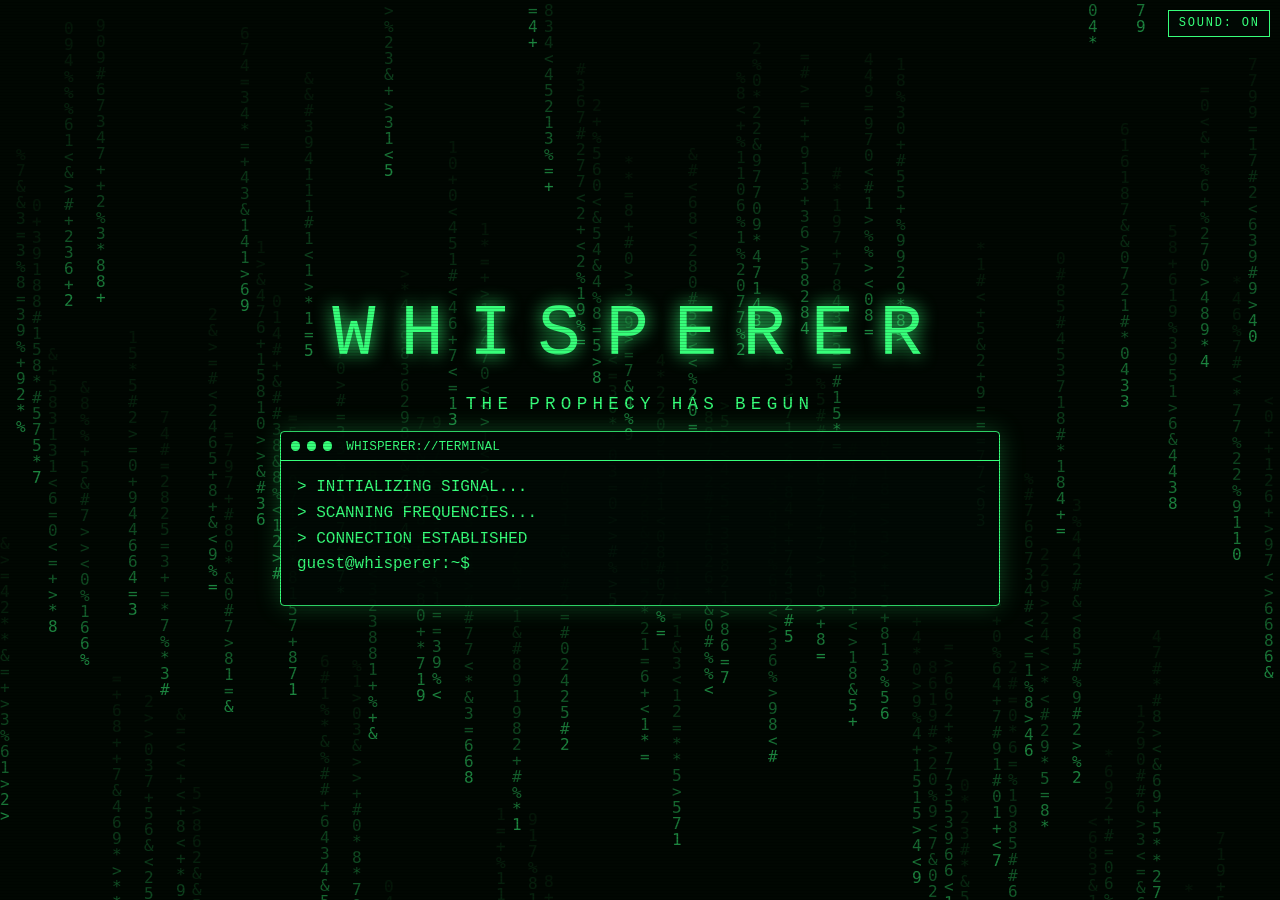
==== index.html @ 862c96d9 "Add files via upload" ====
<!doctype html><html lang="en"><head><meta charset="utf-8"><meta name="viewport" content="width=device-width,initial-scale=1"><meta name="robots" content="noindex,nofollow"><title>WHISPERER</title><link rel="stylesheet" href="assets/style.css"></head>
<body class="scan"><canvas id="rain"></canvas><button id="snd"></button>
<main><h1>WHISPERER</h1><p class="tag">THE PROPHECY HAS BEGUN</p>
<div class="win"><div class="bar"><i></i><i></i><i></i>&nbsp;WHISPERER://TERMINAL</div>
<div class="body"><div id="out"></div><div class="row" id="prompt"><span>guest@whisperer:~$</span><input id="in" autocomplete="off" autocapitalize="characters" spellcheck="false" autofocus></div></div></div></main>
<script src="assets/rain.js"></script><script src="assets/audio.js"></script>
<script type="module">
import {decrypt} from './assets/crypto.js';
const out=document.getElementById('out'),inp=document.getElementById('in'),sb=document.getElementById('snd');
const say=t=>{const p=document.createElement('p');p.className='line';p.textContent=t;out.appendChild(p)};
const wait=ms=>new Promise(r=>setTimeout(r,ms));
inp.addEventListener('input',()=>{inp.value=inp.value.toUpperCase()});
const label=()=>sb.textContent='SOUND: '+(snd.isMuted()?'OFF':'ON');label();
sb.onclick=e=>{e.stopPropagation();snd.start();snd.mute(!snd.isMuted());label()};
['pointerdown','keydown'].forEach(ev=>addEventListener(ev,()=>snd.start(),{once:true}));
(async()=>{for(const l of ['> INITIALIZING SIGNAL...','> SCANNING FREQUENCIES...','> CONNECTION ESTABLISHED',"> TYPE 'BEGIN' TO CONTINUE"]){say(l);await wait(500)}})();
document.addEventListener('click',()=>{const b=document.querySelector('.code input');(b||inp).focus()});
window.pill=c=>{
  if(c==='red'){snake();return}
  const l=document.createElement('div');l.className='loop';document.body.appendChild(l);
  let n=0;const t=setInterval(()=>{l.textContent+='GO BACK TO SLEEP '.repeat(8);if(++n>150)clearInterval(t)},40);
};
inp.addEventListener('keydown',e=>{
  if(e.key!=='Enter')return;const v=inp.value.trim();inp.value='';say('guest@whisperer:~$ '+v);
  if(v.toLowerCase()==='begin'){document.getElementById('prompt').style.display='none';say('> ENTER 6-DIGIT ACCESS CODE');boxes()}
  else say('> UNKNOWN COMMAND');
});
function boxes(){
  const row=document.createElement('div');row.className='code';const vals=Array(6).fill('');
  const bs=[...Array(6)].map(()=>{const i=document.createElement('input');i.maxLength=2;i.inputMode='numeric';i.autocomplete='off';row.appendChild(i);return i});
  out.appendChild(row);bs[0].focus();
  const go=()=>{if(vals.join('').length===6)check(vals.join(''),bs,row,vals)};
  bs.forEach((b,n)=>{
    b.addEventListener('input',()=>{const d=b.value.replace(/\D/g,'').slice(-1);vals[n]=d;b.value=d?'*':'';if(d&&n<5)bs[n+1].focus();go()});
    b.addEventListener('keydown',e=>{if(e.key==='Backspace'&&!b.value&&n>0)bs[n-1].focus()});
    b.addEventListener('paste',e=>{const t=(e.clipboardData.getData('text')||'').replace(/\D/g,'').slice(0,6);if(!t)return;e.preventDefault();[...t].forEach((d,k)=>{vals[k]=d;bs[k].value='*'});go()});
  });
}
async function check(code,bs,row,vals){
  const h=await decrypt(code,await (await fetch('content/pill.json')).json());
  if(h===null){say('> ACCESS DENIED');row.classList.add('bad');setTimeout(()=>{row.classList.remove('bad');vals.fill('');bs.forEach(b=>b.value='');bs[0].focus()},700);return}
  document.querySelector('main').innerHTML=h;
}
const DEV=true; // DEV: set to false before launch (hides the SKIP button and the ?skip shortcut)
function snake(){
  if(DEV&&location.search.includes('skip')){video();return}
  document.querySelector('main').innerHTML='<div class="win" id="w"><div class="bar"><i></i><i></i><i></i>&nbsp;WHISPERER://SNAKE.EXE</div><div class="body"><div>SCORE <b id="s">0</b></div><canvas id="c" width="400" height="240"></canvas><p class="line" id="m">ARROWS OR SWIPE TO START / EAT THE SIGNAL</p></div></div>';
  const $=id=>document.getElementById(id),c=$('c'),g=c.getContext('2d'),N=20,W=20,H=12,init=()=>[[5,6],[4,6],[3,6]];
  let sn=init(),dir=[1,0],nd=dir,f=[12,6],sc=0,run=1,go=0;
  const put=()=>{do f=[Math.random()*W|0,Math.random()*H|0];while(sn.some(p=>p[0]==f[0]&&p[1]==f[1]))};
  const draw=()=>{g.fillStyle='#010603';g.fillRect(0,0,400,240);g.fillStyle='#37ff7a';sn.forEach(p=>g.fillRect(p[0]*N+1,p[1]*N+1,N-2,N-2));g.fillStyle='#d8ffe6';g.fillRect(f[0]*N+4,f[1]*N+4,N-8,N-8)};
  const ouro=done=>{const n=sn.length,R=85,cx=200,cy=120,from=sn.map(p=>[p[0]*N+N/2,p[1]*N+N/2]),t0=performance.now();
    (function f(now){const e=Math.min(1,(now-t0)/1400),s=e*e*(3-2*e),rot=(now-t0)/900;
      g.fillStyle='#010603';g.fillRect(0,0,400,240);
      sn.forEach((p,i)=>{const a=rot+i/n*6.283,x=from[i][0]+(cx+R*Math.cos(a)-from[i][0])*s,y=from[i][1]+(cy+R*Math.sin(a)-from[i][1])*s;
        g.fillStyle=i?'#37ff7a':'#d8ffe6';g.fillRect(x-9,y-9,i?18:22,i?18:22)});
      if(Math.random()<.4){const y=Math.random()*220|0,hh=6+Math.random()*28|0;g.drawImage(c,0,y,400,hh,(Math.random()*50-25)|0,y,400,hh)}
      if(Math.random()<.1){g.fillStyle='rgba(255,60,90,.22)';g.fillRect(0,0,400,240)}
      if(Math.random()<.15)snd.noise();
      now-t0<2800?requestAnimationFrame(f):done()})(t0)};
  const win=()=>{run=0;$('w').classList.add('glitch');$('m').textContent='> SIGNAL OVERFLOW... THE SNAKE CONSUMES ITSELF...';
    setTimeout(()=>{$('w').classList.remove('glitch');ouro(()=>glitchOut(()=>swirl(video)))},600)};
  const tick=()=>{if(!run||!go)return;dir=nd;const h=[sn[0][0]+dir[0],sn[0][1]+dir[1]];
    if(h[0]<0||h[1]<0||h[0]>=W||h[1]>=H||sn.some(p=>p[0]==h[0]&&p[1]==h[1])){sn=init();dir=nd=[1,0];sc=0;go=0;$('s').textContent=0;put();return draw()}
    sn.unshift(h);if(h[0]==f[0]&&h[1]==f[1]){sc++;$('s').textContent=sc;snd.ping();put();if(sc>=20)return win()}else sn.pop();draw()};
  const turn=m=>{if(m[0]+dir[0]||m[1]+dir[1]){nd=m;go=1}};
  addEventListener('keydown',e=>{const m={ArrowUp:[0,-1],ArrowDown:[0,1],ArrowLeft:[-1,0],ArrowRight:[1,0]}[e.key];if(m){turn(m);e.preventDefault()}});
  let t0;c.addEventListener('touchstart',e=>{t0=e.touches[0]},{passive:true});
  c.addEventListener('touchend',e=>{const t=e.changedTouches[0],dx=t.clientX-t0.clientX,dy=t.clientY-t0.clientY;turn(Math.abs(dx)>Math.abs(dy)?[Math.sign(dx),0]:[0,Math.sign(dy)])});
  put();draw();setInterval(tick,110);
  if(DEV){const b=document.createElement('button');b.className='nxt';b.textContent='SKIP (DEV)';b.onclick=()=>{run=0;video()};document.querySelector('main').appendChild(b)}
}
function glitchOut(done){
  const w=document.getElementById('w'),m=document.getElementById('m'),b=document.body,junk='#%&*<>01XZ@$';let n=0;
  const t=setInterval(()=>{
    w.style.transform='translate('+((Math.random()*30-15)|0)+'px,'+((Math.random()*10-5)|0)+'px) skewX('+(Math.random()*8-4).toFixed(1)+'deg)';
    const r=Math.random();b.style.filter=r<.25?'invert(1) hue-rotate(90deg)':r<.5?'contrast(2) saturate(2)':'';
    m.textContent=Array.from({length:30},()=>junk[Math.random()*junk.length|0]).join('');
    snd.noise();
    if(++n>16){clearInterval(t);w.style.transform='';b.style.filter='';done()}
  },90);
}
function swirl(done){
  const k=document.createElement('canvas');k.width=innerWidth;k.height=innerHeight;k.style.cssText='position:fixed;inset:0;z-index:30';document.body.appendChild(k);
  const x=k.getContext('2d'),cx=k.width/2,cy=k.height/2,R=Math.hypot(cx,cy)+40,d=30,len=Math.PI*R*R/d,ds=Math.max(2,len/150/60);
  x.strokeStyle='#37ff7a';x.lineWidth=d+2;x.lineCap='round';snd.sweep(2.6);
  let th=0,px=cx,py=cy;
  (function f(){
    x.beginPath();x.moveTo(px,py);
    for(let i=0;i<60;i++){const r=Math.max(d*th/6.283,4);th+=Math.min(ds/r,.3);const rr=d*th/6.283;px=cx+rr*Math.cos(th);py=cy+rr*Math.sin(th);x.lineTo(px,py)}
    x.stroke();
    if(d*th/6.283<R)requestAnimationFrame(f);
    else{done();k.style.transition='opacity 1s';k.style.opacity=0;setTimeout(()=>k.remove(),1100)}
  })();
}
function video(){
  document.querySelector('main').innerHTML='<div class="win vid"><div class="bar"><i></i><i></i><i></i>&nbsp;WHISPERER://SIGNAL</div><div class="body"><video id="v" controls playsinline preload="metadata" src="assets/video.mp4"></video><p class="line" id="vm">> SEVEN FLECKS CARRY A MESSAGE. ENTER WHAT YOU FOUND.</p><div class="row"><span>></span><input id="ans" autocomplete="off" autocapitalize="characters" spellcheck="false" placeholder="ENTER WORD"></div></div></div>';
  const v=document.getElementById('v'),a=document.getElementById('ans');
  if(window.ruinsHTML){const b=document.createElement('button');b.className='nxt';b.textContent='RETURN TO RUINS >';b.onclick=()=>{snd.duck(0);document.querySelector('main').innerHTML=window.ruinsHTML};document.querySelector('.vid .body').appendChild(b)}
  v.onerror=()=>{document.getElementById('vm').textContent='> SIGNAL LOST. VIDEO COULD NOT LOAD (ERROR '+(v.error?v.error.code:'?')+'). 4 MEANS FILE MISSING OR UNSUPPORTED FORMAT.'};
  a.addEventListener('input',()=>{a.value=a.value.toUpperCase()});
  v.onplay=()=>snd.duck(1);v.onpause=v.onended=()=>snd.duck(0);
  a.addEventListener('keydown',async e=>{if(e.key!=='Enter')return;const w=a.value.trim();a.value='';
    const h=await decrypt(w,await (await fetch('content/ruins.json')).json());
    if(h===null)document.getElementById('vm').textContent='> ACCESS DENIED';else portal(h)});
}
function portal(h){
  const m=document.querySelector('main');
  m.innerHTML='<div class="portal"><div class="ring" id="rg"></div><p class="line">> A DOOR HAS OPENED BETWEEN TWO WORLDS. STEP THROUGH.</p><button class="nxt" onclick="video()">&lt; BACK TO VIDEO</button></div>';
  const rg=document.getElementById('rg');
  rg.onclick=()=>{rg.onclick=null;rg.classList.add('go');snd.sweep(2);
    setTimeout(()=>{const o=document.createElement('div');o.style.cssText='position:fixed;inset:0;z-index:30;background:#ffc94a;transition:opacity 1.2s';document.body.appendChild(o);
      document.body.classList.add('gold');startRuins();window.ruinsHTML=h;m.innerHTML=h;
      requestAnimationFrame(()=>requestAnimationFrame(()=>o.style.opacity=0));setTimeout(()=>o.remove(),1400)},1700)};
}
window.go=d=>{const s=[...document.querySelectorAll('.scr')],i=s.findIndex(e=>e.classList.contains('on')),j=i+d;
  if(j<0){snd.duck(0);video();return}if(j>=s.length)return;
  s[i].classList.remove('on');s[j].classList.add('on');document.querySelector('.nxt.fwd').style.visibility=j<s.length-1?'visible':'hidden'};
window.video=video;
window.nxt=()=>go(1);window.prv=()=>go(-1);
document.addEventListener('click',e=>{const m=e.target.closest&&e.target.closest('.oldw.map img');if(!m)return;
  const FX=.500,FY=.409,R=941/1672; // centre of the black cross on the map (fractions of width/height)
  const o=document.createElement('div'),im=document.createElement('img');let w=innerWidth<700?2600:Math.max(innerWidth*1.5,2800);
  o.style.cssText='position:fixed;inset:0;z-index:40;background:#000;overflow:auto';
  im.src=m.src;im.style.cssText='display:block;max-width:none;width:'+w+'px';
  const zoom=k=>{const cx=(o.scrollLeft+innerWidth/2)/w,cy=(o.scrollTop+innerHeight/2)/(w*R);w=Math.min(5000,Math.max(innerWidth,w*k));im.style.width=w+'px';o.scrollLeft=cx*w-innerWidth/2;o.scrollTop=cy*w*R-innerHeight/2};
  const btn=(t,l,f)=>{const b=document.createElement('button');b.textContent=t;b.className='nxt';b.style.cssText='position:fixed;z-index:41;bottom:.8rem;left:'+l+';margin:0;background:#000c';b.onclick=ev=>{ev.stopPropagation();f()};return b};
  o.append(im,btn('-','.8rem',()=>zoom(1/1.4)),btn('+','4rem',()=>zoom(1.4)),btn('CLOSE','7.2rem',()=>o.remove()));
  document.body.appendChild(o);o.scrollLeft=FX*w-innerWidth/2;o.scrollTop=FY*w*R-innerHeight/2});
</script></body></html>
---- assets/style.css ----
:root{--g:#37ff7a;--bg:#020a05}
*{box-sizing:border-box}
html,body{margin:0;height:100%;background:var(--bg);color:var(--g);font-family:"IBM Plex Mono","Courier New",monospace}
#rain{position:fixed;inset:0;z-index:0;opacity:.5}
main{position:relative;z-index:1;min-height:100%;display:flex;flex-direction:column;align-items:center;justify-content:center;gap:1.1rem;padding:1rem;text-align:center}
h1{letter-spacing:.35em;font-weight:400;font-size:clamp(1.8rem,8vw,4.5rem);margin:0;text-shadow:0 0 18px var(--g)}
.tag{letter-spacing:.3em;font-size:clamp(.65rem,2.4vw,1.1rem);margin:0}
.win{width:min(94vw,720px);border:1px solid var(--g);background:rgba(2,10,5,.9);box-shadow:0 0 24px rgba(55,255,122,.25);text-align:left;border-radius:4px}
.bar{display:flex;gap:.4rem;align-items:center;padding:.4rem .6rem;border-bottom:1px solid var(--g);font-size:.8rem}
.bar i{width:.6rem;height:.6rem;border-radius:50%;background:var(--g)}
.body{padding:.9rem 1rem;min-height:9rem;font-size:clamp(.8rem,2.8vw,1rem);line-height:1.6}
.line{white-space:pre-wrap;margin:0}
.row{display:flex;gap:.5rem}
input{flex:1;min-width:0;background:transparent;border:0;outline:0;color:var(--g);font:inherit;caret-color:var(--g)}
.scan::after{content:"";position:fixed;inset:0;pointer-events:none;z-index:5;background:repeating-linear-gradient(0deg,rgba(0,0,0,.18) 0 1px,transparent 1px 3px)}
.glitch{animation:gl .15s steps(2) infinite}
@keyframes gl{0%{transform:translate(0)}50%{transform:translate(-3px,1px);filter:hue-rotate(40deg)}100%{transform:translate(3px,-1px)}}
canvas#c{display:block;margin:.6rem auto;background:#010603;border:1px solid var(--g);max-width:100%;touch-action:none}
a{color:var(--g)}
.code{display:flex;gap:.5rem;margin:.7rem 0}
.code input{flex:none;width:2.6rem;height:3.2rem;text-align:center;border:1px solid var(--g);border-radius:3px;font-size:1.5rem;background:rgba(55,255,122,.06)}
.code.bad{animation:gl .15s steps(2) 4}.code.bad input{border-color:#ff4d4d;color:#ff4d4d}
.pillpg{width:min(96vw,860px);padding:.5rem}
.hero{width:100%;aspect-ratio:16/9;object-fit:cover;display:block;border:1px solid var(--g);border-radius:4px}
.say{margin:.9rem 0;text-align:left;line-height:1.6}
.pills{display:flex;gap:1rem;justify-content:center;flex-wrap:wrap}
.pill{font:inherit;letter-spacing:.25em;padding:.9rem 2.4rem;border-radius:999px;border:2px solid;cursor:pointer;background:rgba(0,0,0,.6)}
.pill.r{color:#ff8a8a;border-color:#ff4d4d;box-shadow:0 0 16px #ff4d4d88}
.pill.b{color:#8ac2ff;border-color:#4da3ff;box-shadow:0 0 16px #4da3ff88}
.loop{position:fixed;inset:0;z-index:9;background:#000;overflow:hidden;padding:1rem;line-height:1.4;word-break:break-all}
#snd{position:fixed;top:.6rem;right:.6rem;z-index:20;font:inherit;font-size:.75rem;letter-spacing:.15em;color:var(--g);background:rgba(2,10,5,.85);border:1px solid var(--g);padding:.35rem .6rem;cursor:pointer}
video{width:100%;max-height:60vh;background:#000;border:1px solid var(--g);display:block}
.vid{width:min(96vw,860px)}
body.gold{--g:#ffc94a;--bg:#0b0702}
.portal{display:flex;flex-direction:column;align-items:center;gap:1.6rem;position:relative;z-index:2}
.ring{width:min(60vw,260px);aspect-ratio:1;border-radius:50%;cursor:pointer;position:relative;background:radial-gradient(circle,#ffd86b 0,#b8860b 45%,#1a1100 72%);box-shadow:0 0 40px #ffc94a88,inset 0 0 40px #000;animation:pls 2s ease-in-out infinite}
.ring::before{content:"";position:absolute;inset:-14px;border-radius:50%;background:conic-gradient(#37ff7a,#ffc94a,#37ff7a);-webkit-mask:radial-gradient(circle closest-side,transparent 88%,#000 90%);mask:radial-gradient(circle closest-side,transparent 88%,#000 90%);animation:spn 4s linear infinite}
.ring.go{animation:none;transition:transform 1.8s cubic-bezier(.6,0,1,1);transform:scale(40)}
@keyframes spn{to{transform:rotate(1turn)}}@keyframes pls{50%{filter:brightness(1.3)}}
.scr{display:none}.scr.on{display:block}
.nxt{margin-top:1rem;font:inherit;letter-spacing:.2em;color:var(--g);background:transparent;border:1px solid var(--g);padding:.5rem 1rem;cursor:pointer}
input{text-transform:uppercase}
.stage{position:relative}
.hot{position:absolute;width:11%;aspect-ratio:1;transform:translate(-50%,-50%);border-radius:50%;border:2px solid;background:transparent;cursor:pointer;animation:hp 1.8s ease-in-out infinite;padding:0}
.hot.r{border-color:#ff4d4d99;color:#ff4d4d}.hot.b{border-color:#4da3ff99;color:#4da3ff}
.hot:hover,.hot:focus{box-shadow:0 0 24px 6px currentColor;outline:0}
@keyframes hp{50%{box-shadow:0 0 18px 4px currentColor}}
body.gold .win{background:rgba(14,9,3,.88)}
.oldw{position:relative;margin:0 0 .9rem;padding:6px;background:#e6d6b0;box-shadow:0 8px 24px #000a;clip-path:polygon(0 2%,4% 0,38% 1.2%,72% 0,100% 1.8%,99% 38%,100% 74%,98.5% 100%,60% 99%,28% 100%,1% 98.5%,0 62%)}
.old{display:block;width:100%;max-height:46vh;object-fit:cover;filter:sepia(.9) contrast(1.05) brightness(.82) saturate(.75)}
.oldw::after{content:"";position:absolute;inset:6px;pointer-events:none;mix-blend-mode:multiply;background:radial-gradient(ellipse at center,transparent 50%,rgba(40,20,0,.6)),url("data:image/svg+xml;utf8,<svg xmlns='http://www.w3.org/2000/svg' width='180' height='180'><filter id='n'><feTurbulence type='fractalNoise' baseFrequency='.85' numOctaves='2'/><feColorMatrix values='0 0 0 0 .35 0 0 0 0 .22 0 0 0 0 .1 0 0 0 .55 0'/></filter><rect width='100%' height='100%' filter='url(%23n)'/></svg>")}
.oldw{display:flex;width:fit-content;max-width:100%;margin:0 auto .9rem}
.old{width:auto;max-width:100%;max-height:46vh;object-fit:contain}
.oldw.map{padding:0;background:none;clip-path:none;box-shadow:0 8px 24px #000a}
.oldw.map::after{display:none}
.oldw.map .old{filter:none;max-height:60vh}
.hot,.hot.r,.hot.b{border:0;animation:none;box-shadow:none;background:transparent;-webkit-tap-highlight-color:transparent}
.hot:hover,.hot:focus{box-shadow:none;outline:0}
.navb{display:flex;justify-content:space-between;gap:1rem;margin-top:1rem}.navb .nxt{margin-top:0}
.oldw.map{width:100%;cursor:zoom-in}.oldw.map .old{width:100%;max-height:none;height:auto}
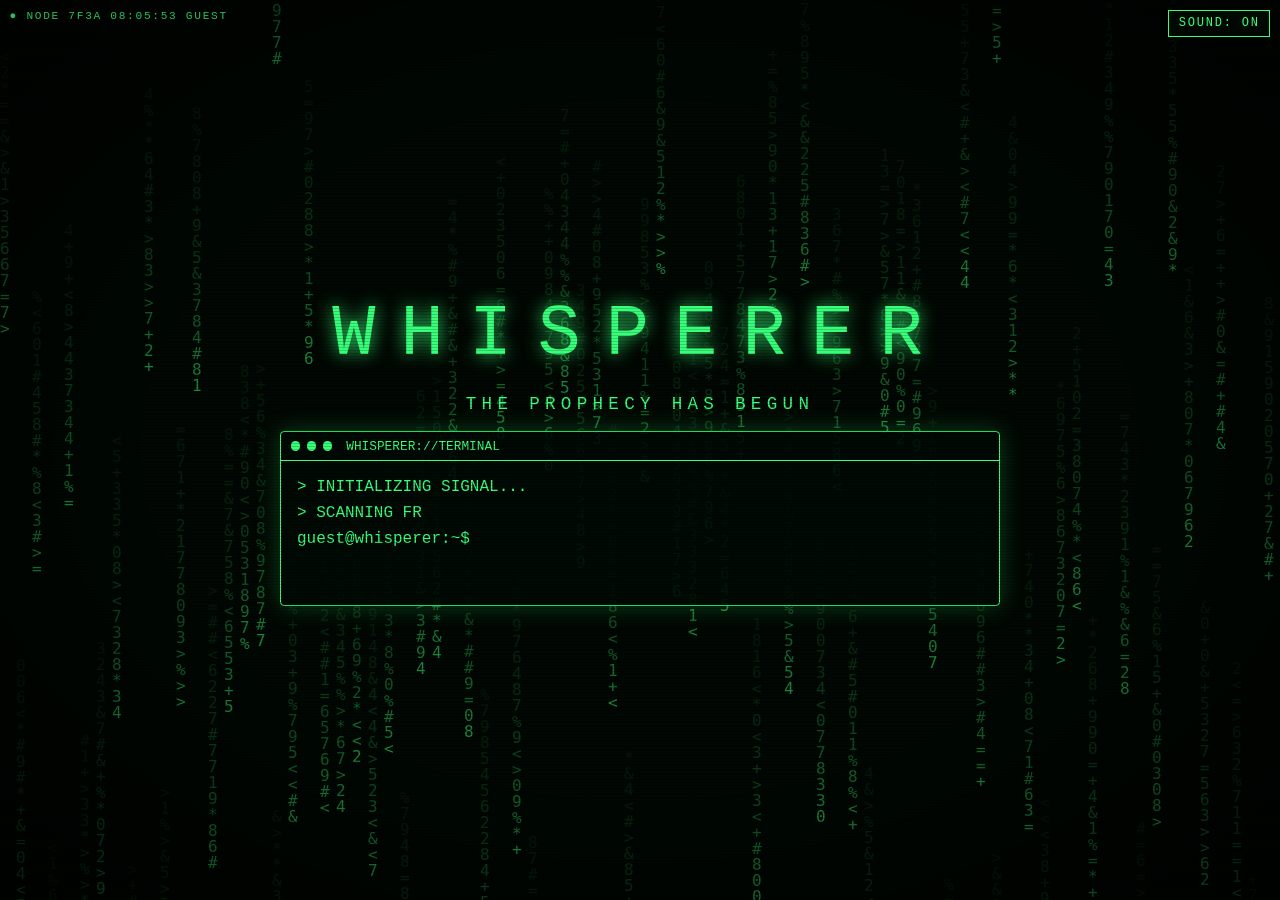
==== commit d0421294: "Add files via upload" ====
--- a/index.html
+++ b/index.html
@@ -1,5 +1,5 @@
 <!doctype html><html lang="en"><head><meta charset="utf-8"><meta name="viewport" content="width=device-width,initial-scale=1"><meta name="robots" content="noindex,nofollow"><title>WHISPERER</title><link rel="stylesheet" href="assets/style.css"></head>
-<body class="scan"><canvas id="rain"></canvas><button id="snd"></button>
+<body class="scan"><canvas id="rain"></canvas><button id="snd"></button><div id="hud"></div>
 <main><h1>WHISPERER</h1><p class="tag">THE PROPHECY HAS BEGUN</p>
 <div class="win"><div class="bar"><i></i><i></i><i></i>&nbsp;WHISPERER://TERMINAL</div>
 <div class="body"><div id="out"></div><div class="row" id="prompt"><span>guest@whisperer:~$</span><input id="in" autocomplete="off" autocapitalize="characters" spellcheck="false" autofocus></div></div></div></main>
@@ -13,16 +13,19 @@
 const label=()=>sb.textContent='SOUND: '+(snd.isMuted()?'OFF':'ON');label();
 sb.onclick=e=>{e.stopPropagation();snd.start();snd.mute(!snd.isMuted());label()};
 ['pointerdown','keydown'].forEach(ev=>addEventListener(ev,()=>snd.start(),{once:true}));
-(async()=>{for(const l of ['> INITIALIZING SIGNAL...','> SCANNING FREQUENCIES...','> CONNECTION ESTABLISHED',"> TYPE 'BEGIN' TO CONTINUE"]){say(l);await wait(500)}})();
+(async()=>{for(const l of ['> INITIALIZING SIGNAL...','> SCANNING FREQUENCIES...','> CONNECTION ESTABLISHED',"> TYPE 'BEGIN' TO CONTINUE"]){await type(l);await wait(250)}})();
 document.addEventListener('click',()=>{const b=document.querySelector('.code input');(b||inp).focus()});
 window.pill=c=>{
-  if(c==='red'){snake();return}
+  if(c==='red'){(DEV&&location.search.includes('skip'))?snake():rabbit(snake);return}
   const l=document.createElement('div');l.className='loop';document.body.appendChild(l);
   let n=0;const t=setInterval(()=>{l.textContent+='GO BACK TO SLEEP '.repeat(8);if(++n>150)clearInterval(t)},40);
 };
-inp.addEventListener('keydown',e=>{
+inp.addEventListener('keydown',async e=>{
   if(e.key!=='Enter')return;const v=inp.value.trim();inp.value='';say('guest@whisperer:~$ '+v);
-  if(v.toLowerCase()==='begin'){document.getElementById('prompt').style.display='none';say('> ENTER 6-DIGIT ACCESS CODE');boxes()}
+  if(v.toLowerCase()==='begin'){document.getElementById('prompt').style.display='none';
+    await type('> IDENTITY CHECK REQUIRED...');
+    const d=document.createElement('div');d.className='tn';d.textContent='TEMET NOSCE';out.appendChild(d);await wait(1400);
+    await type('> KNOW THE ONE WHO CALLED YOU HERE.');await type('> ENTER 6-DIGIT ACCESS CODE');boxes()}
   else say('> UNKNOWN COMMAND');
 });
 function boxes(){
@@ -127,4 +130,27 @@
   const btn=(t,l,f)=>{const b=document.createElement('button');b.textContent=t;b.className='nxt';b.style.cssText='position:fixed;z-index:41;bottom:.8rem;left:'+l+';margin:0;background:#000c';b.onclick=ev=>{ev.stopPropagation();f()};return b};
   o.append(im,btn('-','.8rem',()=>zoom(1/1.4)),btn('+','4rem',()=>zoom(1.4)),btn('CLOSE','7.2rem',()=>o.remove()));
   document.body.appendChild(o);o.scrollLeft=FX*w-innerWidth/2;o.scrollTop=FY*w*R-innerHeight/2});
+async function type(t,ms=22){const p=document.createElement('p');p.className='line';out.appendChild(p);for(const ch of t){p.textContent+=ch;await wait(ms)}}
+const hud=document.getElementById('hud'),hudTick=()=>{hud.textContent='\u25CF NODE 7F3A  '+new Date().toTimeString().slice(0,8)+'  GUEST'};hudTick();setInterval(hudTick,1000);
+function rabbit(done){
+  const k=document.createElement('canvas');k.width=innerWidth;k.height=innerHeight;
+  k.style.cssText='position:fixed;inset:0;z-index:50;background:#000;opacity:0;transition:opacity .4s';document.body.appendChild(k);
+  requestAnimationFrame(()=>k.style.opacity=1);
+  const x=k.getContext('2d'),u=Math.max(6,Math.round(innerWidth/70)),Y=k.height*.58,T=3000,msg='FOLLOW THE WHITE RABBIT',t0=performance.now();
+  const R=(a,b,w,h)=>x.fillRect(a*u,b*u,w*u,h*u);let ls=-1,ended=0;
+  (function f(now){
+    const t=now-t0,p=Math.min(1,t/T),st=Math.floor(t/130)%2,X=-18*u+(k.width+36*u)*p;
+    x.clearRect(0,0,k.width,k.height);
+    const n=Math.max(0,Math.min(msg.length,Math.floor((t-600)/45))),al=t<2300?1:Math.max(0,1-(t-2300)/500);
+    x.font='bold '+Math.max(16,u*2.4)+'px monospace';x.textAlign='center';x.fillStyle='rgba(55,255,122,'+al+')';
+    x.shadowColor='#37ff7a';x.shadowBlur=14;x.fillText(msg.slice(0,n)+(n<msg.length&&st?'_':''),k.width/2,k.height*.35);x.shadowBlur=0;
+    x.fillStyle='rgba(55,255,122,.45)';for(let i=1;i<16;i++){const tx=X-i*u*1.5;if(tx>0)x.fillRect(tx,Y+u*(5+(i*7%6)),u*.6,u*.6)}
+    x.save();x.translate(X,Y-(st?u:0));x.shadowColor='#fff';x.shadowBlur=u;
+    x.fillStyle='#fff';R(0,4,11,5);R(9,3,5,5);R(10,0,2,4);R(12,0,2,4);R(-2,5,2,2);
+    if(st){R(-1,8,3,2);R(11,8,3,2)}else{R(0,9,3,2);R(9,9,3,2)}
+    x.shadowBlur=0;x.fillStyle='#f9a';R(10,1,1,2);R(12,1,1,2);x.fillStyle='#e33';R(12,4,1,1);x.restore();
+    if(st!==ls){ls=st;snd.noise()}
+    if(t<T+300)requestAnimationFrame(f);else if(!ended){ended=1;done();k.style.opacity=0;setTimeout(()=>k.remove(),450)}
+  })(t0);
+}
 </script></body></html>
--- a/assets/style.css
+++ b/assets/style.css
@@ -58,3 +58,10 @@
 .hot:hover,.hot:focus{box-shadow:none;outline:0}
 .navb{display:flex;justify-content:space-between;gap:1rem;margin-top:1rem}.navb .nxt{margin-top:0}
 .oldw.map{width:100%;cursor:zoom-in}.oldw.map .old{width:100%;max-height:none;height:auto}
+#hud{position:fixed;top:.6rem;left:.6rem;z-index:20;font-size:.7rem;letter-spacing:.15em;opacity:.75}
+h1{animation:tg 7s infinite}
+@keyframes tg{0%,90%,100%{text-shadow:0 0 18px var(--g);transform:none}92%{text-shadow:-4px 0 #f0f,4px 0 #0ff,0 0 18px var(--g);transform:translateX(3px) skewX(-6deg)}95%{text-shadow:4px 0 #f0f,-4px 0 #0ff;transform:translateX(-3px)}}
+.tn{font-size:clamp(1.4rem,6vw,2.6rem);letter-spacing:.4em;text-align:center;margin:.9rem 0;text-shadow:0 0 14px var(--g);animation:tnin 1.2s steps(12) both}
+@keyframes tnin{from{opacity:0;filter:blur(6px);letter-spacing:1em}to{opacity:1;filter:none;letter-spacing:.4em}}
+.scan::before{content:"";position:fixed;inset:0;pointer-events:none;z-index:4;background:radial-gradient(ellipse at center,transparent 55%,rgba(0,0,0,.65));animation:fl 4s infinite}
+@keyframes fl{0%,100%{opacity:1}50%{opacity:.92}97%{opacity:.8}}
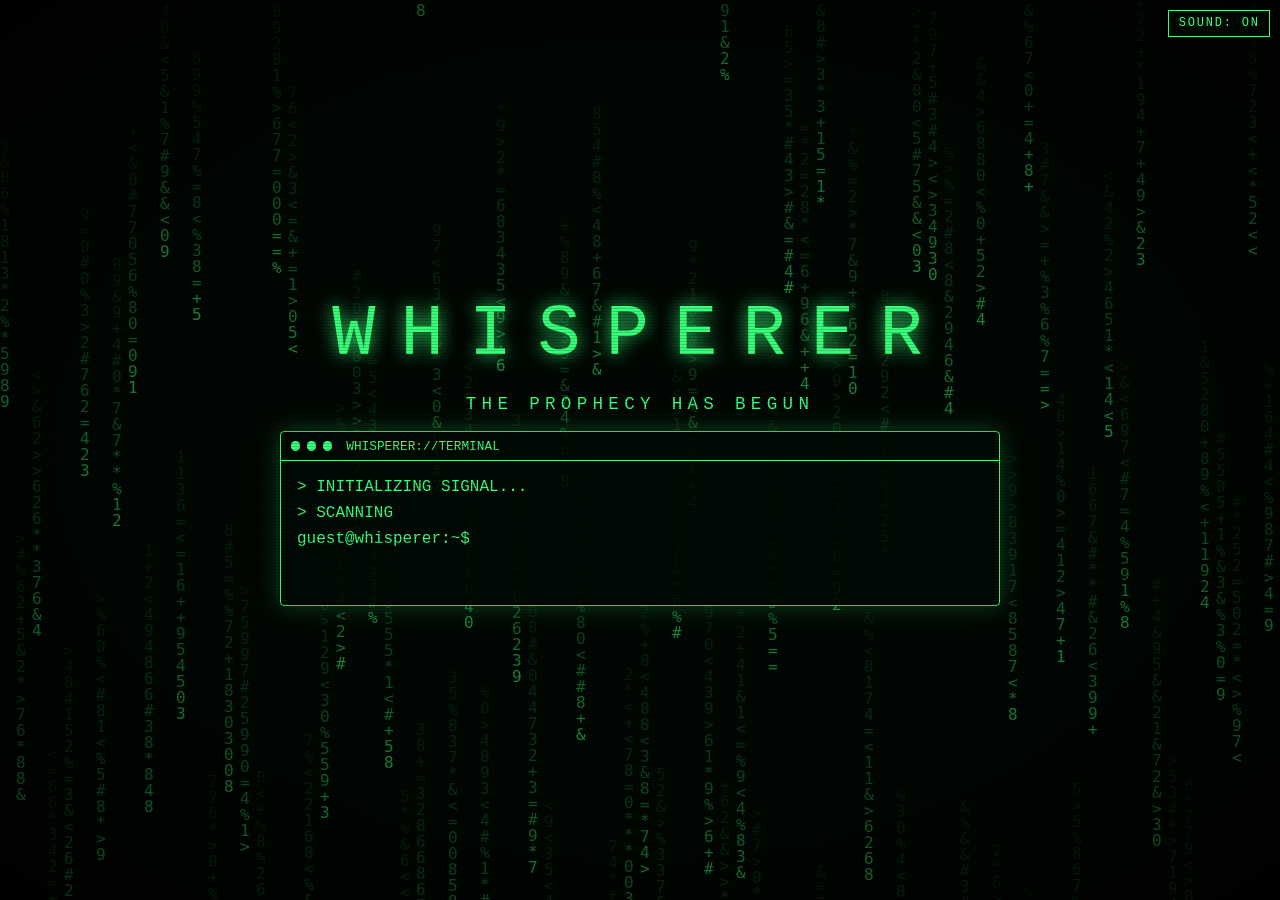
==== commit dd963a6e: "Add files via upload" ====
--- a/index.html
+++ b/index.html
@@ -1,5 +1,5 @@
 <!doctype html><html lang="en"><head><meta charset="utf-8"><meta name="viewport" content="width=device-width,initial-scale=1"><meta name="robots" content="noindex,nofollow"><title>WHISPERER</title><link rel="stylesheet" href="assets/style.css"></head>
-<body class="scan"><canvas id="rain"></canvas><button id="snd"></button><div id="hud"></div>
+<body class="scan"><canvas id="rain"></canvas><button id="snd"></button>
 <main><h1>WHISPERER</h1><p class="tag">THE PROPHECY HAS BEGUN</p>
 <div class="win"><div class="bar"><i></i><i></i><i></i>&nbsp;WHISPERER://TERMINAL</div>
 <div class="body"><div id="out"></div><div class="row" id="prompt"><span>guest@whisperer:~$</span><input id="in" autocomplete="off" autocapitalize="characters" spellcheck="false" autofocus></div></div></div></main>
@@ -99,7 +99,7 @@
 function video(){
   document.querySelector('main').innerHTML='<div class="win vid"><div class="bar"><i></i><i></i><i></i>&nbsp;WHISPERER://SIGNAL</div><div class="body"><video id="v" controls playsinline preload="metadata" src="assets/video.mp4"></video><p class="line" id="vm">> SEVEN FLECKS CARRY A MESSAGE. ENTER WHAT YOU FOUND.</p><div class="row"><span>></span><input id="ans" autocomplete="off" autocapitalize="characters" spellcheck="false" placeholder="ENTER WORD"></div></div></div>';
   const v=document.getElementById('v'),a=document.getElementById('ans');
-  if(window.ruinsHTML){const b=document.createElement('button');b.className='nxt';b.textContent='RETURN TO RUINS >';b.onclick=()=>{snd.duck(0);document.querySelector('main').innerHTML=window.ruinsHTML};document.querySelector('.vid .body').appendChild(b)}
+  if(window.ruinsHTML){const b=document.createElement('button');b.className='nxt';b.textContent='RETURN TO RUINS >';b.onclick=()=>showRuins();document.querySelector('.vid .body').appendChild(b)}
   v.onerror=()=>{document.getElementById('vm').textContent='> SIGNAL LOST. VIDEO COULD NOT LOAD (ERROR '+(v.error?v.error.code:'?')+'). 4 MEANS FILE MISSING OR UNSUPPORTED FORMAT.'};
   a.addEventListener('input',()=>{a.value=a.value.toUpperCase()});
   v.onplay=()=>snd.duck(1);v.onpause=v.onended=()=>snd.duck(0);
@@ -113,13 +113,13 @@
   const rg=document.getElementById('rg');
   rg.onclick=()=>{rg.onclick=null;rg.classList.add('go');snd.sweep(2);
     setTimeout(()=>{const o=document.createElement('div');o.style.cssText='position:fixed;inset:0;z-index:30;background:#ffc94a;transition:opacity 1.2s';document.body.appendChild(o);
-      document.body.classList.add('gold');startRuins();window.ruinsHTML=h;m.innerHTML=h;
+      document.body.classList.add('gold');startRuins();window.ruinsHTML=h;m.innerHTML=h;mountNav();
       requestAnimationFrame(()=>requestAnimationFrame(()=>o.style.opacity=0));setTimeout(()=>o.remove(),1400)},1700)};
 }
 window.go=d=>{const s=[...document.querySelectorAll('.scr')],i=s.findIndex(e=>e.classList.contains('on')),j=i+d;
-  if(j<0){snd.duck(0);video();return}if(j>=s.length)return;
-  s[i].classList.remove('on');s[j].classList.add('on');document.querySelector('.nxt.fwd').style.visibility=j<s.length-1?'visible':'hidden'};
-window.video=video;
+  if(j<0){snd.duck(0);video();return}if(j>=s.length){scanner();return}
+  s[i].classList.remove('on');s[j].classList.add('on')};
+window.video=video;window.showRuins=showRuins;
 window.nxt=()=>go(1);window.prv=()=>go(-1);
 document.addEventListener('click',e=>{const m=e.target.closest&&e.target.closest('.oldw.map img');if(!m)return;
   const FX=.500,FY=.409,R=941/1672; // centre of the black cross on the map (fractions of width/height)
@@ -131,24 +131,40 @@
   o.append(im,btn('-','.8rem',()=>zoom(1/1.4)),btn('+','4rem',()=>zoom(1.4)),btn('CLOSE','7.2rem',()=>o.remove()));
   document.body.appendChild(o);o.scrollLeft=FX*w-innerWidth/2;o.scrollTop=FY*w*R-innerHeight/2});
 async function type(t,ms=22){const p=document.createElement('p');p.className='line';out.appendChild(p);for(const ch of t){p.textContent+=ch;await wait(ms)}}
-const hud=document.getElementById('hud'),hudTick=()=>{hud.textContent='\u25CF NODE 7F3A  '+new Date().toTimeString().slice(0,8)+'  GUEST'};hudTick();setInterval(hudTick,1000);
+function mountNav(){const b=document.querySelector('.win .body');if(!b)return;b.querySelectorAll('.navb,.nxt').forEach(e=>e.remove());
+  const n=document.createElement('div');n.className='navb';n.innerHTML='<button class="nxt back" onclick="prv()">&lt; BACK</button><button class="nxt fwd" onclick="nxt()">CONTINUE &gt;</button>';b.appendChild(n)}
+function showRuins(last){snd.duck(0);if(window.camStream){window.camStream.getTracks().forEach(t=>t.stop());window.camStream=null}
+  document.querySelector('main').innerHTML=window.ruinsHTML;mountNav();
+  if(last){const s=[...document.querySelectorAll('.scr')];s.forEach(e=>e.classList.remove('on'));s[s.length-1].classList.add('on')}}
+const ARROW_DEG=90,CLUE='THE CRYPTEX WAITS ACROSS THE WATER. (TODO: DIRECTION AND LANDMARK)';
+function scanner(){
+  document.querySelector('main').innerHTML='<div class="win" style="width:min(98vw,720px)"><div class="bar"><i></i><i></i><i></i>&nbsp;WHISPERER://SCAN</div><div class="body"><div class="cam"><video id="cv" autoplay playsinline muted></video><img class="ovl" src="assets/overlay.png" alt="" onerror="this.remove()"><div class="frame"><b></b><b></b><b></b><b></b></div><div class="arw" style="transform:translate(-50%,-50%) rotate('+ARROW_DEG+'deg)">&#10140;</div></div><p class="line" id="cm">> HOLD YOUR PHONE UP TO THE PRIZE BOARD. FIT THE BOARD INSIDE THE FRAME.</p><p class="line">> '+CLUE+'</p><div class="navb"><button class="nxt" onclick="showRuins(1)">&lt; BACK</button></div></div></div>';
+  if(navigator.mediaDevices&&navigator.mediaDevices.getUserMedia)navigator.mediaDevices.getUserMedia({video:{facingMode:'environment'},audio:false}).then(s=>{window.camStream=s;document.getElementById('cv').srcObject=s}).catch(()=>{document.getElementById('cm').textContent='> CAMERA BLOCKED. ALLOW CAMERA ACCESS IN YOUR BROWSER, OR HOLD THE BOARD UP TO THE FRAME.'});
+}
+function mkRabbit(fr){
+  const c=document.createElement('canvas');c.width=48;c.height=32;const g=c.getContext('2d');
+  const E=(cx,cy,rx,ry,col,rot)=>{g.fillStyle=col;g.beginPath();g.ellipse(cx,cy,rx,ry,rot||0,0,6.283);g.fill()};
+  E(5,18,3,3,'#fff');E(14,20,7,7,'#fff');E(22,19,11,7,'#fff');E(32,13,6,5,'#fff');E(38,16,3.2,2.6,'#fff');
+  E(29,7,2.2,7,'#fff',-.9);E(33,6,2.2,7,'#fff',-.9);
+  g.globalCompositeOperation='source-atop';g.fillStyle='#c9d4d8';g.beginPath();g.ellipse(22,24,12,3,0,0,6.283);g.fill();g.globalCompositeOperation='source-over';
+  if(fr){E(8,25,7,2.3,'#fff',.15);E(33,25,6,1.8,'#fff',-.15)}else{E(15,27,5,2.4,'#fff');E(27,27,4,2,'#fff')}
+  E(30,8,.9,4.5,'#f6a6b8',-.9);E(34,7,.9,4.5,'#f6a6b8',-.9);E(35,12.5,1.2,1.2,'#d22');E(40.5,15.5,1,1,'#f6a6b8');
+  const d=g.getImageData(0,0,48,32);for(let i=3;i<d.data.length;i+=4)d.data[i]=d.data[i]>110?255:0;g.putImageData(d,0,0);return c}
 function rabbit(done){
   const k=document.createElement('canvas');k.width=innerWidth;k.height=innerHeight;
   k.style.cssText='position:fixed;inset:0;z-index:50;background:#000;opacity:0;transition:opacity .4s';document.body.appendChild(k);
   requestAnimationFrame(()=>k.style.opacity=1);
-  const x=k.getContext('2d'),u=Math.max(6,Math.round(innerWidth/70)),Y=k.height*.58,T=3000,msg='FOLLOW THE WHITE RABBIT',t0=performance.now();
-  const R=(a,b,w,h)=>x.fillRect(a*u,b*u,w*u,h*u);let ls=-1,ended=0;
+  const x=k.getContext('2d'),sc=Math.max(3,Math.round(innerWidth/200)),SP=[mkRabbit(0),mkRabbit(1)],Y=k.height*.62,T=3000,msg='FOLLOW THE WHITE RABBIT',t0=performance.now();
+  let ls=-1,ended=0;
   (function f(now){
-    const t=now-t0,p=Math.min(1,t/T),st=Math.floor(t/130)%2,X=-18*u+(k.width+36*u)*p;
+    const t=now-t0,p=Math.min(1,t/T),st=Math.floor(t/130)%2,X=-50*sc+(k.width+54*sc)*p;
     x.clearRect(0,0,k.width,k.height);
     const n=Math.max(0,Math.min(msg.length,Math.floor((t-600)/45))),al=t<2300?1:Math.max(0,1-(t-2300)/500);
-    x.font='bold '+Math.max(16,u*2.4)+'px monospace';x.textAlign='center';x.fillStyle='rgba(55,255,122,'+al+')';
-    x.shadowColor='#37ff7a';x.shadowBlur=14;x.fillText(msg.slice(0,n)+(n<msg.length&&st?'_':''),k.width/2,k.height*.35);x.shadowBlur=0;
-    x.fillStyle='rgba(55,255,122,.45)';for(let i=1;i<16;i++){const tx=X-i*u*1.5;if(tx>0)x.fillRect(tx,Y+u*(5+(i*7%6)),u*.6,u*.6)}
-    x.save();x.translate(X,Y-(st?u:0));x.shadowColor='#fff';x.shadowBlur=u;
-    x.fillStyle='#fff';R(0,4,11,5);R(9,3,5,5);R(10,0,2,4);R(12,0,2,4);R(-2,5,2,2);
-    if(st){R(-1,8,3,2);R(11,8,3,2)}else{R(0,9,3,2);R(9,9,3,2)}
-    x.shadowBlur=0;x.fillStyle='#f9a';R(10,1,1,2);R(12,1,1,2);x.fillStyle='#e33';R(12,4,1,1);x.restore();
+    x.font='bold '+Math.max(18,Math.min(44,innerWidth/22))+'px monospace';x.textAlign='center';x.fillStyle='rgba(55,255,122,'+al+')';
+    x.shadowColor='#37ff7a';x.shadowBlur=14;x.fillText(msg.slice(0,n)+(n<msg.length&&st?'_':''),k.width/2,k.height*.3);x.shadowBlur=0;
+    x.fillStyle='rgba(55,255,122,.45)';for(let i=1;i<16;i++){const tx=X-i*sc*3;if(tx>0)x.fillRect(tx,Y-sc*(1+(i*7%8)),sc,sc)}
+    x.save();x.imageSmoothingEnabled=false;x.shadowColor='#fff';x.shadowBlur=sc*3;
+    x.drawImage(SP[st],X,Y-32*sc+(st?-2*sc:0),48*sc,32*sc);x.restore();
     if(st!==ls){ls=st;snd.noise()}
     if(t<T+300)requestAnimationFrame(f);else if(!ended){ended=1;done();k.style.opacity=0;setTimeout(()=>k.remove(),450)}
   })(t0);
--- a/assets/style.css
+++ b/assets/style.css
@@ -58,10 +58,18 @@
 .hot:hover,.hot:focus{box-shadow:none;outline:0}
 .navb{display:flex;justify-content:space-between;gap:1rem;margin-top:1rem}.navb .nxt{margin-top:0}
 .oldw.map{width:100%;cursor:zoom-in}.oldw.map .old{width:100%;max-height:none;height:auto}
-#hud{position:fixed;top:.6rem;left:.6rem;z-index:20;font-size:.7rem;letter-spacing:.15em;opacity:.75}
 h1{animation:tg 7s infinite}
 @keyframes tg{0%,90%,100%{text-shadow:0 0 18px var(--g);transform:none}92%{text-shadow:-4px 0 #f0f,4px 0 #0ff,0 0 18px var(--g);transform:translateX(3px) skewX(-6deg)}95%{text-shadow:4px 0 #f0f,-4px 0 #0ff;transform:translateX(-3px)}}
 .tn{font-size:clamp(1.4rem,6vw,2.6rem);letter-spacing:.4em;text-align:center;margin:.9rem 0;text-shadow:0 0 14px var(--g);animation:tnin 1.2s steps(12) both}
 @keyframes tnin{from{opacity:0;filter:blur(6px);letter-spacing:1em}to{opacity:1;filter:none;letter-spacing:.4em}}
 .scan::before{content:"";position:fixed;inset:0;pointer-events:none;z-index:4;background:radial-gradient(ellipse at center,transparent 55%,rgba(0,0,0,.65));animation:fl 4s infinite}
 @keyframes fl{0%,100%{opacity:1}50%{opacity:.92}97%{opacity:.8}}
+.cam{position:relative;width:100%;aspect-ratio:3/4;max-height:68vh;margin:0 auto;background:#000;overflow:hidden;border:1px solid var(--g)}
+.cam video{position:absolute;inset:0;width:100%;height:100%;object-fit:cover;max-height:none;border:0}
+.cam .ovl{position:absolute;inset:0;width:100%;height:100%;object-fit:contain;pointer-events:none}
+.frame{position:absolute;inset:10% 14%;border:2px dashed #ffc94a99;pointer-events:none}
+.frame b{position:absolute;width:16px;height:16px;border:3px solid #ffc94a}
+.frame b:nth-child(1){left:-3px;top:-3px;border-right:0;border-bottom:0}.frame b:nth-child(2){right:-3px;top:-3px;border-left:0;border-bottom:0}
+.frame b:nth-child(3){left:-3px;bottom:-3px;border-right:0;border-top:0}.frame b:nth-child(4){right:-3px;bottom:-3px;border-left:0;border-top:0}
+.arw{position:absolute;left:50%;top:50%;font-size:min(22vw,7rem);color:#ffc94a;text-shadow:0 0 18px #ffc94a,0 0 3px #000;pointer-events:none;animation:ap 1.6s ease-in-out infinite}
+@keyframes ap{50%{opacity:.55}}
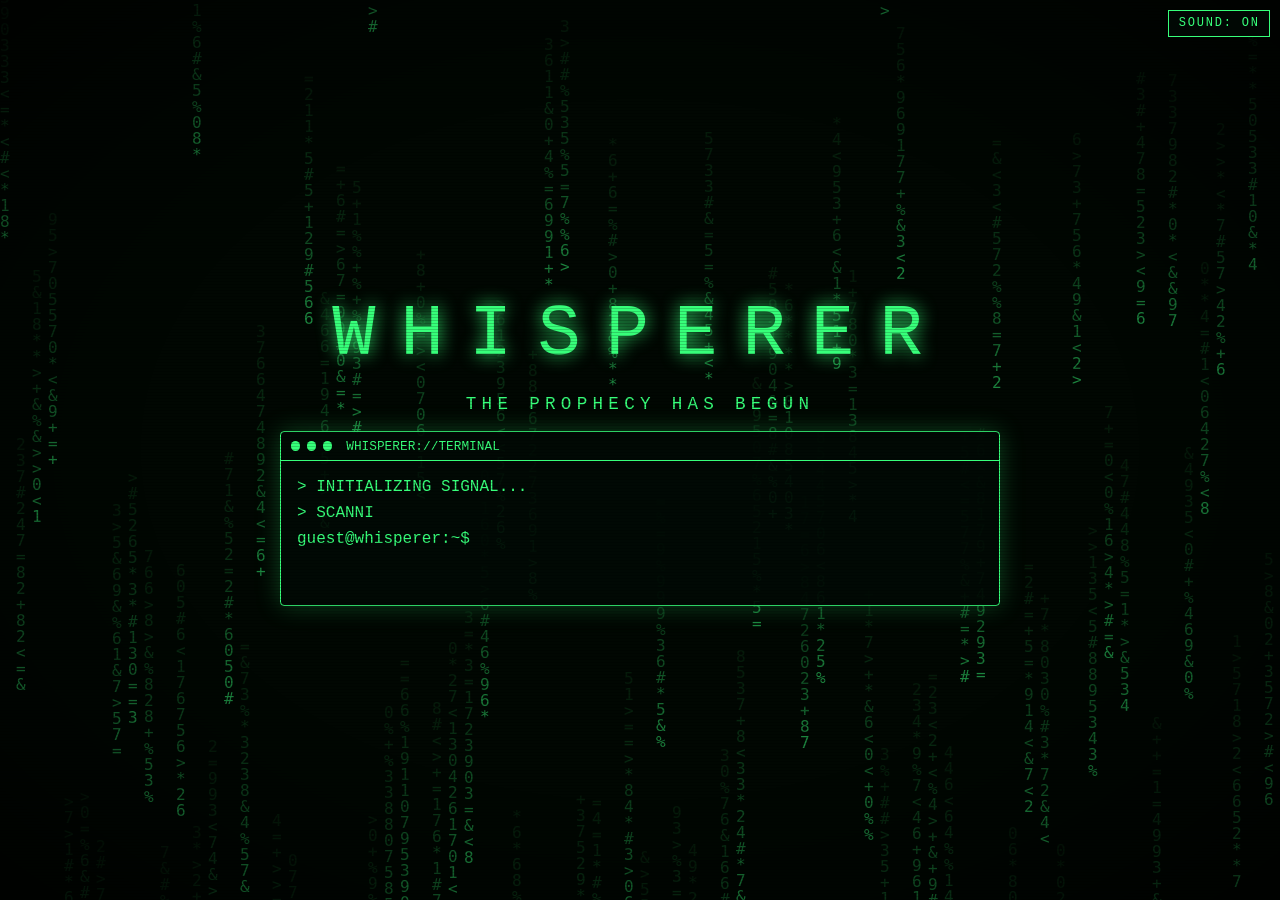
==== commit 3668e3ea: "Add files via upload" ====
--- a/index.html
+++ b/index.html
@@ -136,11 +136,19 @@
 function showRuins(last){snd.duck(0);if(window.camStream){window.camStream.getTracks().forEach(t=>t.stop());window.camStream=null}
   document.querySelector('main').innerHTML=window.ruinsHTML;mountNav();
   if(last){const s=[...document.querySelectorAll('.scr')];s.forEach(e=>e.classList.remove('on'));s[s.length-1].classList.add('on')}}
-const ARROW_DEG=90,CLUE='THE CRYPTEX WAITS ACROSS THE WATER. (TODO: DIRECTION AND LANDMARK)';
+const REVEAL='LOOKOUT'; // PLACEHOLDER message: replace with the real clue
 function scanner(){
-  document.querySelector('main').innerHTML='<div class="win" style="width:min(98vw,720px)"><div class="bar"><i></i><i></i><i></i>&nbsp;WHISPERER://SCAN</div><div class="body"><div class="cam"><video id="cv" autoplay playsinline muted></video><img class="ovl" src="assets/overlay.png" alt="" onerror="this.remove()"><div class="frame"><b></b><b></b><b></b><b></b></div><div class="arw" style="transform:translate(-50%,-50%) rotate('+ARROW_DEG+'deg)">&#10140;</div></div><p class="line" id="cm">> HOLD YOUR PHONE UP TO THE PRIZE BOARD. FIT THE BOARD INSIDE THE FRAME.</p><p class="line">> '+CLUE+'</p><div class="navb"><button class="nxt" onclick="showRuins(1)">&lt; BACK</button></div></div></div>';
-  if(navigator.mediaDevices&&navigator.mediaDevices.getUserMedia)navigator.mediaDevices.getUserMedia({video:{facingMode:'environment'},audio:false}).then(s=>{window.camStream=s;document.getElementById('cv').srcObject=s}).catch(()=>{document.getElementById('cm').textContent='> CAMERA BLOCKED. ALLOW CAMERA ACCESS IN YOUR BROWSER, OR HOLD THE BOARD UP TO THE FRAME.'});
+  document.querySelector('main').innerHTML='<div class="win" style="width:min(98vw,720px)"><div class="bar"><i></i><i></i><i></i>&nbsp;WHISPERER://SCAN</div><div class="body"><div class="cam"><video id="cv" autoplay playsinline muted></video><img class="ovl" src="assets/overlay.png" alt="" onerror="this.remove()"><div class="frame"><b></b><b></b><b></b><b></b><i class="beam"></i><div id="rv"></div></div></div><p class="line" id="cm">> HOLD YOUR PHONE UP TO THE PRIZE BOARD. FIT THE BOARD INSIDE THE FRAME, THEN SCAN.</p><div class="navb"><button class="nxt" onclick="showRuins(1)">&lt; BACK</button><button class="nxt" id="sc" onclick="doScan()">SCAN</button></div></div></div>';
+  if(navigator.mediaDevices&&navigator.mediaDevices.getUserMedia)navigator.mediaDevices.getUserMedia({video:{facingMode:'environment'},audio:false}).then(s=>{window.camStream=s;document.getElementById('cv').srcObject=s}).catch(()=>{});
 }
+window.doScan=async()=>{const b=document.getElementById('sc');if(b.disabled)return;b.disabled=true;
+  const beam=document.querySelector('.frame .beam'),rv=document.getElementById('rv');rv.innerHTML='';
+  beam.style.display='block';beam.style.animation='none';void beam.offsetWidth;beam.style.animation='sweep 1.8s linear forwards';snd.sweep(1.8);
+  await wait(1900);beam.style.display='none';
+  const L=[...REVEAL];
+  for(let i=0;i<L.length;i++){const e=document.createElement('span');e.className='pop';e.textContent=L[i];
+    e.style.left=(i%2?72:28)+'%';e.style.top=(10+i*(80/Math.max(1,L.length-1)))+'%';rv.appendChild(e);snd.ping();await wait(450)}
+  document.getElementById('cm').textContent='> SIGNAL LOCKED: '+REVEAL;b.disabled=false;b.textContent='SCAN AGAIN'};
 function mkRabbit(fr){
   const c=document.createElement('canvas');c.width=48;c.height=32;const g=c.getContext('2d');
   const E=(cx,cy,rx,ry,col,rot)=>{g.fillStyle=col;g.beginPath();g.ellipse(cx,cy,rx,ry,rot||0,0,6.283);g.fill()};
--- a/assets/style.css
+++ b/assets/style.css
@@ -73,3 +73,9 @@
 .frame b:nth-child(3){left:-3px;bottom:-3px;border-right:0;border-top:0}.frame b:nth-child(4){right:-3px;bottom:-3px;border-left:0;border-top:0}
 .arw{position:absolute;left:50%;top:50%;font-size:min(22vw,7rem);color:#ffc94a;text-shadow:0 0 18px #ffc94a,0 0 3px #000;pointer-events:none;animation:ap 1.6s ease-in-out infinite}
 @keyframes ap{50%{opacity:.55}}
+.frame{inset:9.4% 14%}
+.frame .beam{display:none;position:absolute;left:0;right:0;top:0;height:3px;background:#ffc94a;box-shadow:0 0 14px 4px #ffc94a}
+@keyframes sweep{from{top:0}to{top:calc(100% - 3px)}}
+#rv{position:absolute;inset:0;pointer-events:none}
+.pop{position:absolute;transform:translate(-50%,-50%);font-size:min(14vw,3.4rem);font-weight:bold;color:#ffc94a;text-shadow:0 0 14px #ffc94a,0 0 3px #000;animation:pp .45s cubic-bezier(.2,1.6,.4,1) both}
+@keyframes pp{from{transform:translate(-50%,-50%) scale(0);opacity:0}to{transform:translate(-50%,-50%) scale(1);opacity:1}}
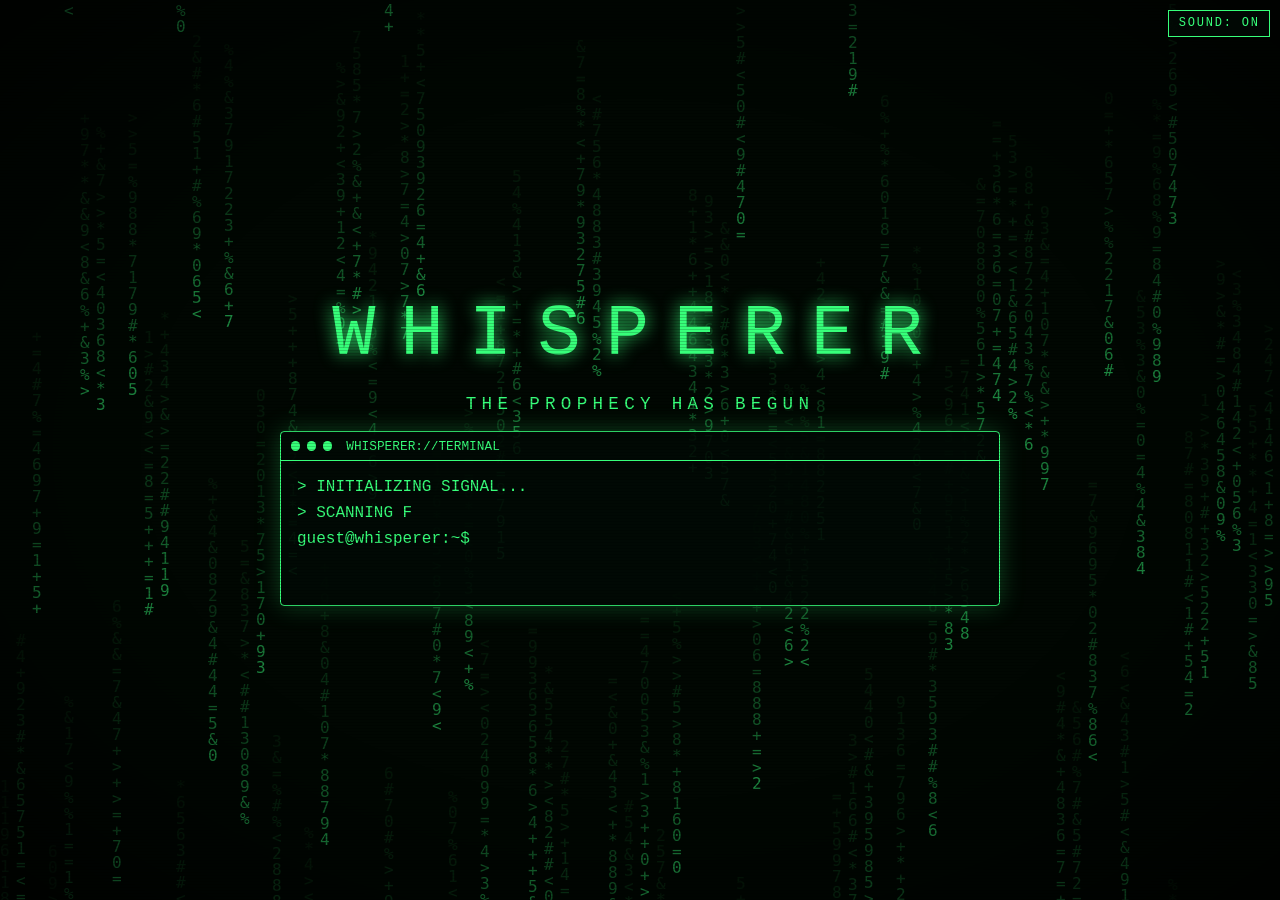
==== commit a7dd0fd0: "Add files via upload" ====
--- a/index.html
+++ b/index.html
@@ -52,7 +52,7 @@
   let sn=init(),dir=[1,0],nd=dir,f=[12,6],sc=0,run=1,go=0;
   const put=()=>{do f=[Math.random()*W|0,Math.random()*H|0];while(sn.some(p=>p[0]==f[0]&&p[1]==f[1]))};
   const draw=()=>{g.fillStyle='#010603';g.fillRect(0,0,400,240);g.fillStyle='#37ff7a';sn.forEach(p=>g.fillRect(p[0]*N+1,p[1]*N+1,N-2,N-2));g.fillStyle='#d8ffe6';g.fillRect(f[0]*N+4,f[1]*N+4,N-8,N-8)};
-  const ouro=done=>{const n=sn.length,R=85,cx=200,cy=120,from=sn.map(p=>[p[0]*N+N/2,p[1]*N+N/2]),t0=performance.now();
+  const ouro=done=>{const fin=watchdog(done,3600),n=sn.length,R=85,cx=200,cy=120,from=sn.map(p=>[p[0]*N+N/2,p[1]*N+N/2]),t0=performance.now();
     (function f(now){const e=Math.min(1,(now-t0)/1400),s=e*e*(3-2*e),rot=(now-t0)/900;
       g.fillStyle='#010603';g.fillRect(0,0,400,240);
       sn.forEach((p,i)=>{const a=rot+i/n*6.283,x=from[i][0]+(cx+R*Math.cos(a)-from[i][0])*s,y=from[i][1]+(cy+R*Math.sin(a)-from[i][1])*s;
@@ -60,7 +60,7 @@
       if(Math.random()<.4){const y=Math.random()*220|0,hh=6+Math.random()*28|0;g.drawImage(c,0,y,400,hh,(Math.random()*50-25)|0,y,400,hh)}
       if(Math.random()<.1){g.fillStyle='rgba(255,60,90,.22)';g.fillRect(0,0,400,240)}
       if(Math.random()<.15)snd.noise();
-      now-t0<2800?requestAnimationFrame(f):done()})(t0)};
+      now-t0<2800?requestAnimationFrame(f):fin()})(t0)};
   const win=()=>{run=0;$('w').classList.add('glitch');$('m').textContent='> SIGNAL OVERFLOW... THE SNAKE CONSUMES ITSELF...';
     setTimeout(()=>{$('w').classList.remove('glitch');ouro(()=>glitchOut(()=>swirl(video)))},600)};
   const tick=()=>{if(!run||!go)return;dir=nd;const h=[sn[0][0]+dir[0],sn[0][1]+dir[1]];
@@ -87,13 +87,14 @@
   const k=document.createElement('canvas');k.width=innerWidth;k.height=innerHeight;k.style.cssText='position:fixed;inset:0;z-index:30';document.body.appendChild(k);
   const x=k.getContext('2d'),cx=k.width/2,cy=k.height/2,R=Math.hypot(cx,cy)+40,d=30,len=Math.PI*R*R/d,ds=Math.max(2,len/150/60);
   x.strokeStyle='#37ff7a';x.lineWidth=d+2;x.lineCap='round';snd.sweep(2.6);
+  const fin=watchdog(()=>{done();k.style.transition='opacity 1s';k.style.opacity=0;setTimeout(()=>k.remove(),1100)},5000);
   let th=0,px=cx,py=cy;
   (function f(){
     x.beginPath();x.moveTo(px,py);
     for(let i=0;i<60;i++){const r=Math.max(d*th/6.283,4);th+=Math.min(ds/r,.3);const rr=d*th/6.283;px=cx+rr*Math.cos(th);py=cy+rr*Math.sin(th);x.lineTo(px,py)}
     x.stroke();
     if(d*th/6.283<R)requestAnimationFrame(f);
-    else{done();k.style.transition='opacity 1s';k.style.opacity=0;setTimeout(()=>k.remove(),1100)}
+    else fin()
   })();
 }
 function video(){
@@ -149,6 +150,8 @@
   for(let i=0;i<L.length;i++){const e=document.createElement('span');e.className='pop';e.textContent=L[i];
     e.style.left=(i%2?72:28)+'%';e.style.top=(10+i*(80/Math.max(1,L.length-1)))+'%';rv.appendChild(e);snd.ping();await wait(450)}
   document.getElementById('cm').textContent='> SIGNAL LOCKED: '+REVEAL;b.disabled=false;b.textContent='SCAN AGAIN'};
+function watchdog(fn,ms){let ran=0;const t0=performance.now(),run=()=>{if(ran)return;ran=1;fn()};
+  setTimeout(run,ms);document.addEventListener('visibilitychange',()=>{if(!document.hidden&&performance.now()-t0>ms)run()});return run}
 function mkRabbit(fr){
   const c=document.createElement('canvas');c.width=48;c.height=32;const g=c.getContext('2d');
   const E=(cx,cy,rx,ry,col,rot)=>{g.fillStyle=col;g.beginPath();g.ellipse(cx,cy,rx,ry,rot||0,0,6.283);g.fill()};
@@ -163,7 +166,7 @@
   k.style.cssText='position:fixed;inset:0;z-index:50;background:#000;opacity:0;transition:opacity .4s';document.body.appendChild(k);
   requestAnimationFrame(()=>k.style.opacity=1);
   const x=k.getContext('2d'),sc=Math.max(3,Math.round(innerWidth/200)),SP=[mkRabbit(0),mkRabbit(1)],Y=k.height*.62,T=3000,msg='FOLLOW THE WHITE RABBIT',t0=performance.now();
-  let ls=-1,ended=0;
+  const fin=watchdog(()=>{done();k.style.opacity=0;setTimeout(()=>k.remove(),450)},T+1500);let ls=-1;
   (function f(now){
     const t=now-t0,p=Math.min(1,t/T),st=Math.floor(t/130)%2,X=-50*sc+(k.width+54*sc)*p;
     x.clearRect(0,0,k.width,k.height);
@@ -174,7 +177,7 @@
     x.save();x.imageSmoothingEnabled=false;x.shadowColor='#fff';x.shadowBlur=sc*3;
     x.drawImage(SP[st],X,Y-32*sc+(st?-2*sc:0),48*sc,32*sc);x.restore();
     if(st!==ls){ls=st;snd.noise()}
-    if(t<T+300)requestAnimationFrame(f);else if(!ended){ended=1;done();k.style.opacity=0;setTimeout(()=>k.remove(),450)}
+    if(t<T+300)requestAnimationFrame(f);else fin()
   })(t0);
 }
 </script></body></html>
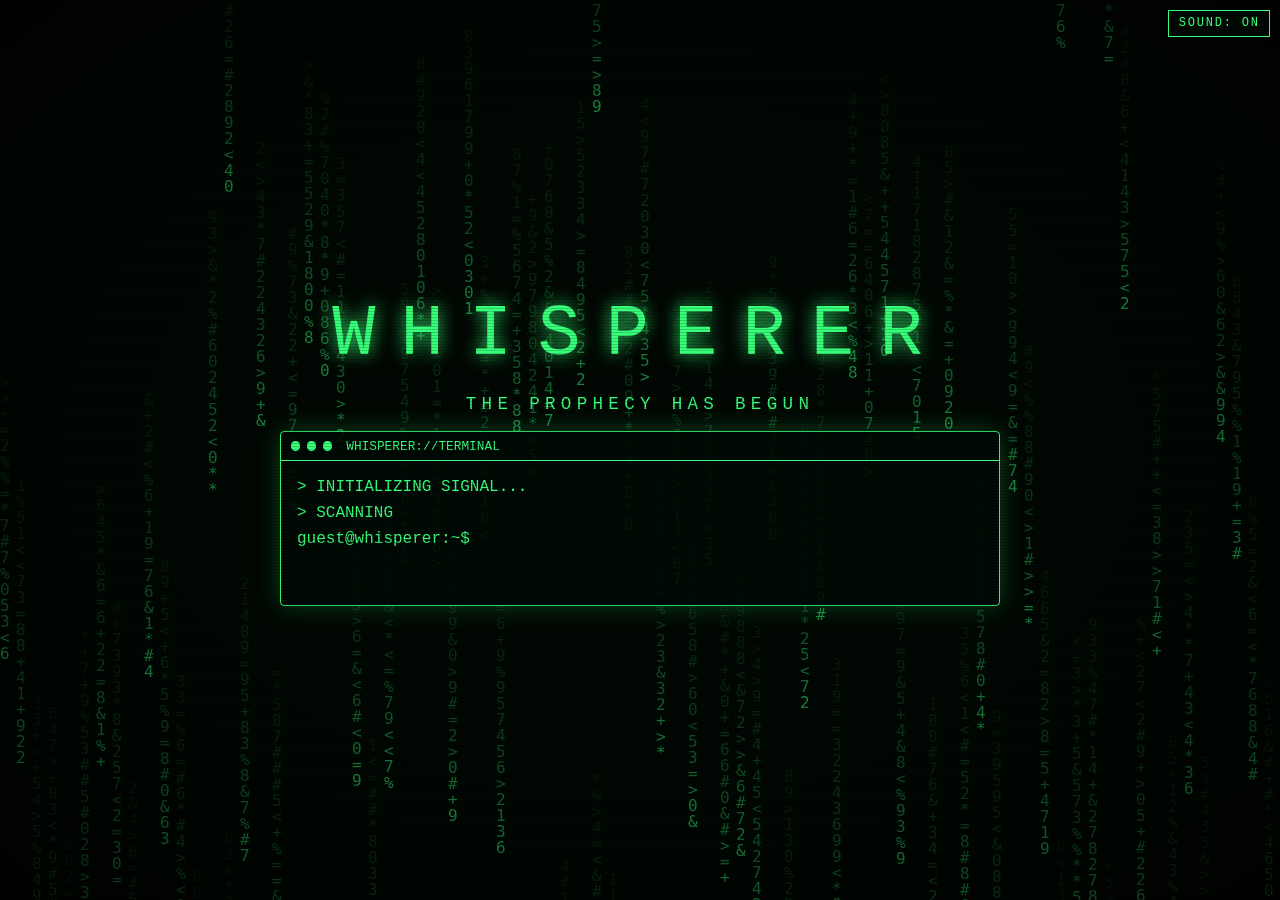
==== commit aed5ca2a: "Add files via upload" ====
--- a/index.html
+++ b/index.html
@@ -52,15 +52,15 @@
   let sn=init(),dir=[1,0],nd=dir,f=[12,6],sc=0,run=1,go=0;
   const put=()=>{do f=[Math.random()*W|0,Math.random()*H|0];while(sn.some(p=>p[0]==f[0]&&p[1]==f[1]))};
   const draw=()=>{g.fillStyle='#010603';g.fillRect(0,0,400,240);g.fillStyle='#37ff7a';sn.forEach(p=>g.fillRect(p[0]*N+1,p[1]*N+1,N-2,N-2));g.fillStyle='#d8ffe6';g.fillRect(f[0]*N+4,f[1]*N+4,N-8,N-8)};
-  const ouro=done=>{const fin=watchdog(done,3600),n=sn.length,R=85,cx=200,cy=120,from=sn.map(p=>[p[0]*N+N/2,p[1]*N+N/2]),t0=performance.now();
-    (function f(now){const e=Math.min(1,(now-t0)/1400),s=e*e*(3-2*e),rot=(now-t0)/900;
+  const ouro=done=>{let T=0,last=null;const wd=stall(done),n=sn.length,R=85,cx=200,cy=120,from=sn.map(p=>[p[0]*N+N/2,p[1]*N+N/2]),t0=performance.now();
+    (function f(now){T+=last===null?0:Math.min(now-last,50);last=now;wd.beat();const e=Math.min(1,T/1400),s=e*e*(3-2*e),rot=T/900;
       g.fillStyle='#010603';g.fillRect(0,0,400,240);
       sn.forEach((p,i)=>{const a=rot+i/n*6.283,x=from[i][0]+(cx+R*Math.cos(a)-from[i][0])*s,y=from[i][1]+(cy+R*Math.sin(a)-from[i][1])*s;
         g.fillStyle=i?'#37ff7a':'#d8ffe6';g.fillRect(x-9,y-9,i?18:22,i?18:22)});
       if(Math.random()<.4){const y=Math.random()*220|0,hh=6+Math.random()*28|0;g.drawImage(c,0,y,400,hh,(Math.random()*50-25)|0,y,400,hh)}
       if(Math.random()<.1){g.fillStyle='rgba(255,60,90,.22)';g.fillRect(0,0,400,240)}
       if(Math.random()<.15)snd.noise();
-      now-t0<2800?requestAnimationFrame(f):fin()})(t0)};
+      T<2800?requestAnimationFrame(f):wd.run()})(t0)};
   const win=()=>{run=0;$('w').classList.add('glitch');$('m').textContent='> SIGNAL OVERFLOW... THE SNAKE CONSUMES ITSELF...';
     setTimeout(()=>{$('w').classList.remove('glitch');ouro(()=>glitchOut(()=>swirl(video)))},600)};
   const tick=()=>{if(!run||!go)return;dir=nd;const h=[sn[0][0]+dir[0],sn[0][1]+dir[1]];
@@ -87,14 +87,14 @@
   const k=document.createElement('canvas');k.width=innerWidth;k.height=innerHeight;k.style.cssText='position:fixed;inset:0;z-index:30';document.body.appendChild(k);
   const x=k.getContext('2d'),cx=k.width/2,cy=k.height/2,R=Math.hypot(cx,cy)+40,d=30,len=Math.PI*R*R/d,ds=Math.max(2,len/150/60);
   x.strokeStyle='#37ff7a';x.lineWidth=d+2;x.lineCap='round';snd.sweep(2.6);
-  const fin=watchdog(()=>{done();k.style.transition='opacity 1s';k.style.opacity=0;setTimeout(()=>k.remove(),1100)},5000);
+  const wd=stall(()=>{done();k.style.transition='opacity 1s';k.style.opacity=0;setTimeout(()=>k.remove(),1100)});
   let th=0,px=cx,py=cy;
   (function f(){
-    x.beginPath();x.moveTo(px,py);
+    wd.beat();x.beginPath();x.moveTo(px,py);
     for(let i=0;i<60;i++){const r=Math.max(d*th/6.283,4);th+=Math.min(ds/r,.3);const rr=d*th/6.283;px=cx+rr*Math.cos(th);py=cy+rr*Math.sin(th);x.lineTo(px,py)}
     x.stroke();
     if(d*th/6.283<R)requestAnimationFrame(f);
-    else fin()
+    else wd.run()
   })();
 }
 function video(){
@@ -150,8 +150,9 @@
   for(let i=0;i<L.length;i++){const e=document.createElement('span');e.className='pop';e.textContent=L[i];
     e.style.left=(i%2?72:28)+'%';e.style.top=(10+i*(80/Math.max(1,L.length-1)))+'%';rv.appendChild(e);snd.ping();await wait(450)}
   document.getElementById('cm').textContent='> SIGNAL LOCKED: '+REVEAL;b.disabled=false;b.textContent='SCAN AGAIN'};
-function watchdog(fn,ms){let ran=0;const t0=performance.now(),run=()=>{if(ran)return;ran=1;fn()};
-  setTimeout(run,ms);document.addEventListener('visibilitychange',()=>{if(!document.hidden&&performance.now()-t0>ms)run()});return run}
+function stall(fn){let ran=0,last=performance.now();
+  const run=()=>{if(ran)return;ran=1;clearInterval(iv);fn()},iv=setInterval(()=>{if(!document.hidden&&performance.now()-last>3000)run()},1000);
+  document.addEventListener('visibilitychange',()=>{last=performance.now()});return{beat:()=>{last=performance.now()},run}}
 function mkRabbit(fr){
   const c=document.createElement('canvas');c.width=48;c.height=32;const g=c.getContext('2d');
   const E=(cx,cy,rx,ry,col,rot)=>{g.fillStyle=col;g.beginPath();g.ellipse(cx,cy,rx,ry,rot||0,0,6.283);g.fill()};
@@ -165,10 +166,12 @@
   const k=document.createElement('canvas');k.width=innerWidth;k.height=innerHeight;
   k.style.cssText='position:fixed;inset:0;z-index:50;background:#000;opacity:0;transition:opacity .4s';document.body.appendChild(k);
   requestAnimationFrame(()=>k.style.opacity=1);
-  const x=k.getContext('2d'),sc=Math.max(3,Math.round(innerWidth/200)),SP=[mkRabbit(0),mkRabbit(1)],Y=k.height*.62,T=3000,msg='FOLLOW THE WHITE RABBIT',t0=performance.now();
-  const fin=watchdog(()=>{done();k.style.opacity=0;setTimeout(()=>k.remove(),450)},T+1500);let ls=-1;
+  const x=k.getContext('2d'),sc=Math.max(3,Math.round(innerWidth/200)),SP=[mkRabbit(0),mkRabbit(1)],Y=k.height*.62,T=3000,msg='FOLLOW THE WHITE RABBIT';
+  const wd=stall(()=>{done();k.style.opacity=0;setTimeout(()=>k.remove(),450)});let ls=-1,t=0,last=null;
+  document.addEventListener('visibilitychange',()=>{if(!document.hidden&&t<T+300){t=0;last=null}});
   (function f(now){
-    const t=now-t0,p=Math.min(1,t/T),st=Math.floor(t/130)%2,X=-50*sc+(k.width+54*sc)*p;
+    t+=last===null?0:Math.min(now-last,50);last=now;wd.beat();
+    const p=Math.min(1,t/T),st=Math.floor(t/130)%2,X=-50*sc+(k.width+54*sc)*p;
     x.clearRect(0,0,k.width,k.height);
     const n=Math.max(0,Math.min(msg.length,Math.floor((t-600)/45))),al=t<2300?1:Math.max(0,1-(t-2300)/500);
     x.font='bold '+Math.max(18,Math.min(44,innerWidth/22))+'px monospace';x.textAlign='center';x.fillStyle='rgba(55,255,122,'+al+')';
@@ -177,7 +180,7 @@
     x.save();x.imageSmoothingEnabled=false;x.shadowColor='#fff';x.shadowBlur=sc*3;
     x.drawImage(SP[st],X,Y-32*sc+(st?-2*sc:0),48*sc,32*sc);x.restore();
     if(st!==ls){ls=st;snd.noise()}
-    if(t<T+300)requestAnimationFrame(f);else fin()
-  })(t0);
+    if(t<T+300)requestAnimationFrame(f);else wd.run()
+  })(performance.now());
 }
 </script></body></html>
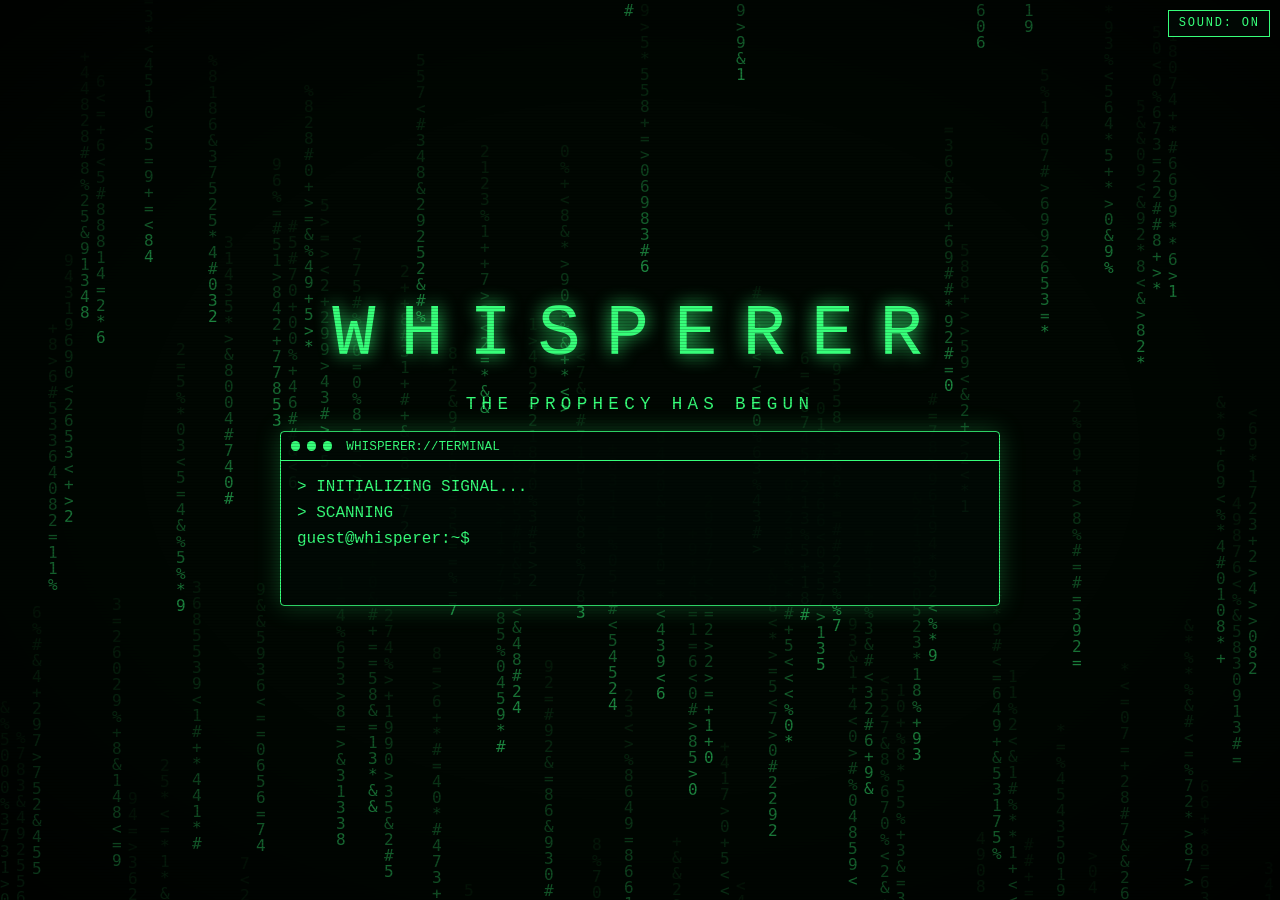
==== commit 00901ad0: "Add files via upload" ====
--- a/index.html
+++ b/index.html
@@ -134,22 +134,26 @@
 async function type(t,ms=22){const p=document.createElement('p');p.className='line';out.appendChild(p);for(const ch of t){p.textContent+=ch;await wait(ms)}}
 function mountNav(){const b=document.querySelector('.win .body');if(!b)return;b.querySelectorAll('.navb,.nxt').forEach(e=>e.remove());
   const n=document.createElement('div');n.className='navb';n.innerHTML='<button class="nxt back" onclick="prv()">&lt; BACK</button><button class="nxt fwd" onclick="nxt()">CONTINUE &gt;</button>';b.appendChild(n)}
-function showRuins(last){snd.duck(0);if(window.camStream){window.camStream.getTracks().forEach(t=>t.stop());window.camStream=null}
+function showRuins(last){snd.duck(0);if(window.arScene){try{window.arScene.systems['mindar-image-system'].stop()}catch(e){}window.arScene.remove();window.arScene=null}if(window.camStream){window.camStream.getTracks().forEach(t=>t.stop());window.camStream=null}
   document.querySelector('main').innerHTML=window.ruinsHTML;mountNav();
   if(last){const s=[...document.querySelectorAll('.scr')];s.forEach(e=>e.classList.remove('on'));s[s.length-1].classList.add('on')}}
-const REVEAL='LOOKOUT'; // PLACEHOLDER message: replace with the real clue
-function scanner(){
-  document.querySelector('main').innerHTML='<div class="win" style="width:min(98vw,720px)"><div class="bar"><i></i><i></i><i></i>&nbsp;WHISPERER://SCAN</div><div class="body"><div class="cam"><video id="cv" autoplay playsinline muted></video><img class="ovl" src="assets/overlay.png" alt="" onerror="this.remove()"><div class="frame"><b></b><b></b><b></b><b></b><i class="beam"></i><div id="rv"></div></div></div><p class="line" id="cm">> HOLD YOUR PHONE UP TO THE PRIZE BOARD. FIT THE BOARD INSIDE THE FRAME, THEN SCAN.</p><div class="navb"><button class="nxt" onclick="showRuins(1)">&lt; BACK</button><button class="nxt" id="sc" onclick="doScan()">SCAN</button></div></div></div>';
-  if(navigator.mediaDevices&&navigator.mediaDevices.getUserMedia)navigator.mediaDevices.getUserMedia({video:{facingMode:'environment'},audio:false}).then(s=>{window.camStream=s;document.getElementById('cv').srcObject=s}).catch(()=>{});
+const BW=767,BH=1153,R=.0092; // board target size in px; ring radius as a fraction of board width
+const RINGS=[[113.6,873],[143.9,488],[200.8,550],[119,733],[169.6,550],[204.4,425],[152.9,672],[205.8,955]]; // circled letters in order of appearance (board px): W I N D T R E E
+const loadJS=src=>new Promise((ok,no)=>{const e=document.createElement('script');e.src=src;e.onload=ok;e.onerror=no;document.head.appendChild(e)});
+function plainCam(msg){const cam=document.getElementById('cam');cam.innerHTML='<video id="cv" autoplay playsinline muted></video><div class="frame"><b></b><b></b><b></b><b></b></div>';document.getElementById('cm').textContent=msg;
+  if(navigator.mediaDevices&&navigator.mediaDevices.getUserMedia)navigator.mediaDevices.getUserMedia({video:{facingMode:'environment'},audio:false}).then(s=>{window.camStream=s;document.getElementById('cv').srcObject=s}).catch(()=>{})}
+async function scanner(){
+  document.querySelector('main').innerHTML='<div class="win" style="width:min(98vw,720px)"><div class="bar"><i></i><i></i><i></i>&nbsp;WHISPERER://SCAN</div><div class="body"><div class="cam" id="cam"></div><p class="line" id="cm">> HOLD YOUR PHONE UP TO THE PRIZE BOARD. KEEP THE WHOLE BOARD IN VIEW.</p><div class="navb"><button class="nxt" onclick="showRuins(1)">&lt; BACK</button></div></div></div>';
+  let ok=false;try{ok=(await fetch('assets/targets.mind',{method:'HEAD'})).ok}catch{}
+  if(!ok){plainCam('> SCAN TARGET NOT INSTALLED YET (assets/targets.mind).');return}
+  try{await loadJS('https://aframe.io/releases/1.5.0/aframe.min.js');await loadJS('https://cdn.jsdelivr.net/npm/mind-ar@1.2.5/dist/mindar-image-aframe.prod.js')}catch{plainCam('> COULD NOT LOAD THE SCANNER. CHECK YOUR CONNECTION.');return}
+  const ring=p=>'<a-ring class="rg" visible="false" position="'+(p[0]/BW-.5).toFixed(4)+' '+((BH/2-p[1])/BW).toFixed(4)+' 0.002" radius-inner="'+(R*.7).toFixed(4)+'" radius-outer="'+R+'" material="shader:flat;color:#ffc94a;opacity:.95;transparent:true;side:double" animation="property:scale;from:0 0 0;to:1 1 1;dur:350;easing:easeOutBack;startEvents:pop"><a-circle radius="'+(R*.7).toFixed(4)+'" material="shader:flat;color:#ffc94a;opacity:.25;transparent:true;side:double"></a-circle></a-ring>';
+  const cam=document.getElementById('cam');
+  cam.innerHTML='<a-scene id="ar" mindar-image="imageTargetSrc:assets/targets.mind;uiLoading:no;uiScanning:no;uiError:no;filterMinCF:0.0001;filterBeta:0.001" color-space="sRGB" renderer="colorManagement:true,physicallyCorrectLights" vr-mode-ui="enabled:false" device-orientation-permission-ui="enabled:false" embedded><a-camera position="0 0 0" look-controls="enabled:false"></a-camera><a-entity id="tg" mindar-image-target="targetIndex:0">'+RINGS.map(ring).join('')+'</a-entity></a-scene>';
+  window.arScene=document.getElementById('ar');const tg=document.getElementById('tg'),cm=document.getElementById('cm');let tm=[];
+  tg.addEventListener('targetFound',()=>{cm.textContent='> SIGNAL FOUND.';tm.forEach(clearTimeout);tm=[...tg.querySelectorAll('.rg')].map((e,i)=>setTimeout(()=>{e.setAttribute('visible',true);e.emit('pop');snd.ping()},600+i*500))});
+  tg.addEventListener('targetLost',()=>{tm.forEach(clearTimeout);tg.querySelectorAll('.rg').forEach(e=>e.setAttribute('visible',false));cm.textContent='> HOLD YOUR PHONE UP TO THE PRIZE BOARD. KEEP THE WHOLE BOARD IN VIEW.'});
 }
-window.doScan=async()=>{const b=document.getElementById('sc');if(b.disabled)return;b.disabled=true;
-  const beam=document.querySelector('.frame .beam'),rv=document.getElementById('rv');rv.innerHTML='';
-  beam.style.display='block';beam.style.animation='none';void beam.offsetWidth;beam.style.animation='sweep 1.8s linear forwards';snd.sweep(1.8);
-  await wait(1900);beam.style.display='none';
-  const L=[...REVEAL];
-  for(let i=0;i<L.length;i++){const e=document.createElement('span');e.className='pop';e.textContent=L[i];
-    e.style.left=(i%2?72:28)+'%';e.style.top=(10+i*(80/Math.max(1,L.length-1)))+'%';rv.appendChild(e);snd.ping();await wait(450)}
-  document.getElementById('cm').textContent='> SIGNAL LOCKED: '+REVEAL;b.disabled=false;b.textContent='SCAN AGAIN'};
 function stall(fn){let ran=0,last=performance.now();
   const run=()=>{if(ran)return;ran=1;clearInterval(iv);fn()},iv=setInterval(()=>{if(!document.hidden&&performance.now()-last>3000)run()},1000);
   document.addEventListener('visibilitychange',()=>{last=performance.now()});return{beat:()=>{last=performance.now()},run}}
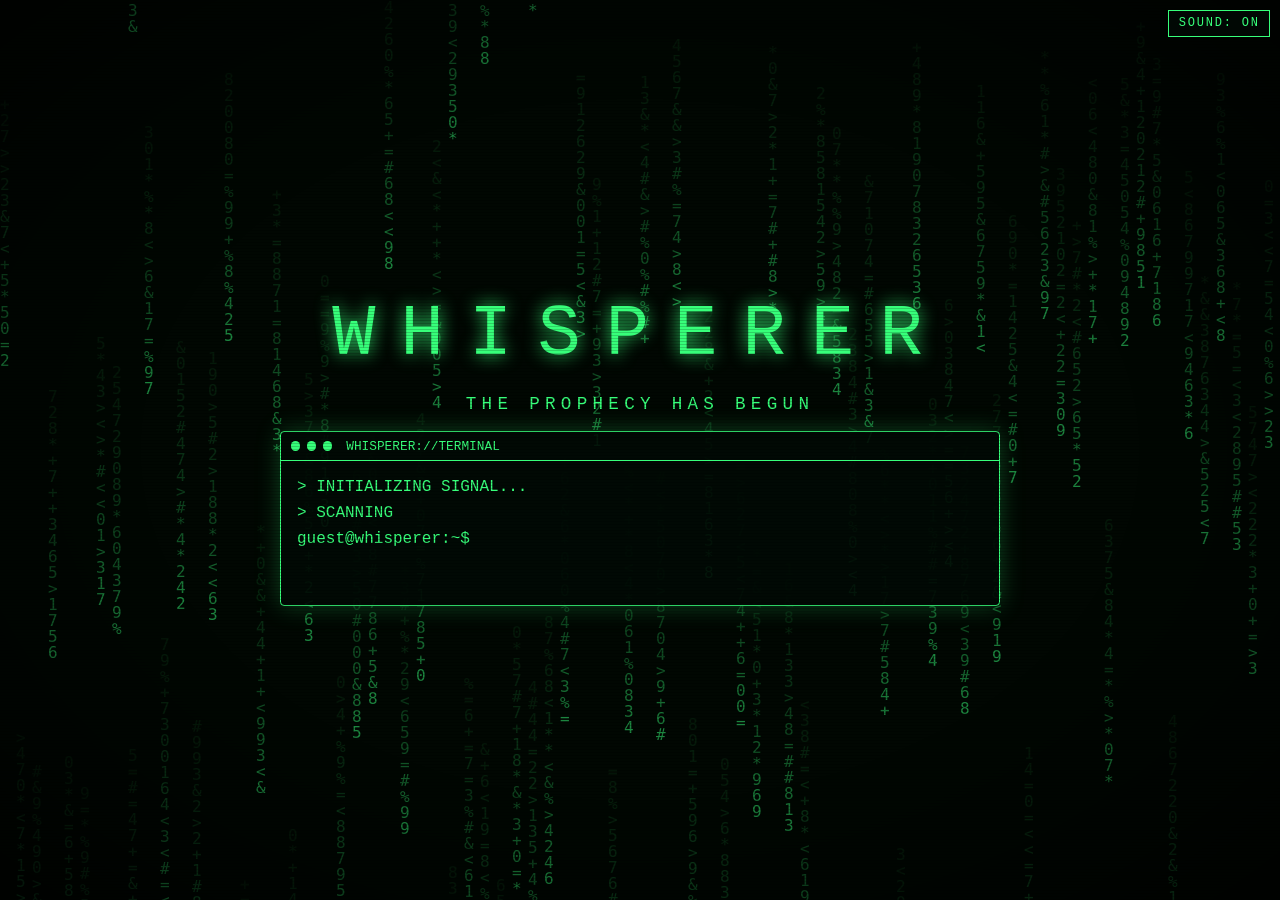
==== commit 12c6d122: "Add files via upload" ====
--- a/index.html
+++ b/index.html
@@ -6,6 +6,7 @@
 <script src="assets/rain.js"></script><script src="assets/audio.js"></script>
 <script type="module">
 import {decrypt} from './assets/crypto.js';
+window.snd=window.snd||{};['start','mute','duck','sweep','ping','noise'].forEach(n=>{if(!snd[n])snd[n]=()=>{}});if(!window.snd.isMuted)snd.isMuted=()=>false;
 const out=document.getElementById('out'),inp=document.getElementById('in'),sb=document.getElementById('snd');
 const say=t=>{const p=document.createElement('p');p.className='line';p.textContent=t;out.appendChild(p)};
 const wait=ms=>new Promise(r=>setTimeout(r,ms));
@@ -146,11 +147,13 @@
   document.querySelector('main').innerHTML='<div class="win" style="width:min(98vw,720px)"><div class="bar"><i></i><i></i><i></i>&nbsp;WHISPERER://SCAN</div><div class="body"><div class="cam" id="cam"></div><p class="line" id="cm">> HOLD YOUR PHONE UP TO THE PRIZE BOARD. KEEP THE WHOLE BOARD IN VIEW.</p><div class="navb"><button class="nxt" onclick="showRuins(1)">&lt; BACK</button></div></div></div>';
   let ok=false;try{ok=(await fetch('assets/targets.mind',{method:'HEAD'})).ok}catch{}
   if(!ok){plainCam('> SCAN TARGET NOT INSTALLED YET (assets/targets.mind).');return}
-  try{await loadJS('https://aframe.io/releases/1.5.0/aframe.min.js');await loadJS('https://cdn.jsdelivr.net/npm/mind-ar@1.2.5/dist/mindar-image-aframe.prod.js')}catch{plainCam('> COULD NOT LOAD THE SCANNER. CHECK YOUR CONNECTION.');return}
+  try{await loadJS('https://aframe.io/releases/1.4.2/aframe.min.js');await loadJS('https://cdn.jsdelivr.net/npm/mind-ar@1.2.5/dist/mindar-image-aframe.prod.js')}catch{plainCam('> COULD NOT LOAD THE SCANNER. CHECK YOUR CONNECTION.');return}
   const ring=p=>'<a-ring class="rg" visible="false" position="'+(p[0]/BW-.5).toFixed(4)+' '+((BH/2-p[1])/BW).toFixed(4)+' 0.002" radius-inner="'+(R*.7).toFixed(4)+'" radius-outer="'+R+'" material="shader:flat;color:#ffc94a;opacity:.95;transparent:true;side:double" animation="property:scale;from:0 0 0;to:1 1 1;dur:350;easing:easeOutBack;startEvents:pop"><a-circle radius="'+(R*.7).toFixed(4)+'" material="shader:flat;color:#ffc94a;opacity:.25;transparent:true;side:double"></a-circle></a-ring>';
   const cam=document.getElementById('cam');
-  cam.innerHTML='<a-scene id="ar" mindar-image="imageTargetSrc:assets/targets.mind;uiLoading:no;uiScanning:no;uiError:no;filterMinCF:0.0001;filterBeta:0.001" color-space="sRGB" renderer="colorManagement:true,physicallyCorrectLights" vr-mode-ui="enabled:false" device-orientation-permission-ui="enabled:false" embedded><a-camera position="0 0 0" look-controls="enabled:false"></a-camera><a-entity id="tg" mindar-image-target="targetIndex:0">'+RINGS.map(ring).join('')+'</a-entity></a-scene>';
+  cam.innerHTML='<a-scene id="ar" mindar-image="imageTargetSrc:assets/targets.mind;uiLoading:no;uiScanning:no;uiError:no;filterMinCF:0.0001;filterBeta:0.001" color-space="sRGB" renderer="colorManagement:true,physicallyCorrectLights" vr-mode-ui="enabled: false" xr-mode-ui="enabled: false" device-orientation-permission-ui="enabled: false" embedded><a-camera position="0 0 0" look-controls="enabled:false"></a-camera><a-entity id="tg" mindar-image-target="targetIndex:0">'+RINGS.map(ring).join('')+'</a-entity></a-scene>';
   window.arScene=document.getElementById('ar');const tg=document.getElementById('tg'),cm=document.getElementById('cm');let tm=[];
+  window.arScene.addEventListener('arReady',()=>{cm.textContent='> SCANNING... HOLD YOUR PHONE UP TO THE PRIZE BOARD.'});
+  window.arScene.addEventListener('arError',()=>{cm.textContent='> CAMERA UNAVAILABLE. ALLOW CAMERA ACCESS FOR THIS SITE, THEN REOPEN THIS SCREEN.'});
   tg.addEventListener('targetFound',()=>{cm.textContent='> SIGNAL FOUND.';tm.forEach(clearTimeout);tm=[...tg.querySelectorAll('.rg')].map((e,i)=>setTimeout(()=>{e.setAttribute('visible',true);e.emit('pop');snd.ping()},600+i*500))});
   tg.addEventListener('targetLost',()=>{tm.forEach(clearTimeout);tg.querySelectorAll('.rg').forEach(e=>e.setAttribute('visible',false));cm.textContent='> HOLD YOUR PHONE UP TO THE PRIZE BOARD. KEEP THE WHOLE BOARD IN VIEW.'});
 }
@@ -170,21 +173,26 @@
   const k=document.createElement('canvas');k.width=innerWidth;k.height=innerHeight;
   k.style.cssText='position:fixed;inset:0;z-index:50;background:#000;opacity:0;transition:opacity .4s';document.body.appendChild(k);
   requestAnimationFrame(()=>k.style.opacity=1);
-  const x=k.getContext('2d'),sc=Math.max(3,Math.round(innerWidth/200)),SP=[mkRabbit(0),mkRabbit(1)],Y=k.height*.62,T=3000,msg='FOLLOW THE WHITE RABBIT';
-  const wd=stall(()=>{done();k.style.opacity=0;setTimeout(()=>k.remove(),450)});let ls=-1,t=0,last=null;
-  document.addEventListener('visibilitychange',()=>{if(!document.hidden&&t<T+300){t=0;last=null}});
+  const x=k.getContext('2d'),sc=Math.max(3,Math.round(innerWidth/200)),Y=k.height*.62,T=3000,msg='FOLLOW THE WHITE RABBIT';
+  let SP=[];try{SP=[mkRabbit(0),mkRabbit(1)]}catch(e){}
+  let tr=0,last=null,ti=0,resets=0,over=0,ls=-1;
+  const fin=()=>{if(over)return;over=1;clearInterval(iv);done();k.style.opacity=0;setTimeout(()=>k.remove(),450)};
+  const iv=setInterval(()=>{if(!document.hidden){ti+=100;if(ti>=T+900)fin()}},100);
+  document.addEventListener('visibilitychange',()=>{if(!document.hidden&&!over&&resets<1){resets++;tr=0;last=null;ti=0}});
   (function f(now){
-    t+=last===null?0:Math.min(now-last,50);last=now;wd.beat();
-    const p=Math.min(1,t/T),st=Math.floor(t/130)%2,X=-50*sc+(k.width+54*sc)*p;
-    x.clearRect(0,0,k.width,k.height);
-    const n=Math.max(0,Math.min(msg.length,Math.floor((t-600)/45))),al=t<2300?1:Math.max(0,1-(t-2300)/500);
-    x.font='bold '+Math.max(18,Math.min(44,innerWidth/22))+'px monospace';x.textAlign='center';x.fillStyle='rgba(55,255,122,'+al+')';
-    x.shadowColor='#37ff7a';x.shadowBlur=14;x.fillText(msg.slice(0,n)+(n<msg.length&&st?'_':''),k.width/2,k.height*.3);x.shadowBlur=0;
-    x.fillStyle='rgba(55,255,122,.45)';for(let i=1;i<16;i++){const tx=X-i*sc*3;if(tx>0)x.fillRect(tx,Y-sc*(1+(i*7%8)),sc,sc)}
-    x.save();x.imageSmoothingEnabled=false;x.shadowColor='#fff';x.shadowBlur=sc*3;
-    x.drawImage(SP[st],X,Y-32*sc+(st?-2*sc:0),48*sc,32*sc);x.restore();
-    if(st!==ls){ls=st;snd.noise()}
-    if(t<T+300)requestAnimationFrame(f);else wd.run()
+    if(over)return;
+    try{
+      tr+=last===null?0:Math.min(Math.max(now-last,0),50);last=now;
+      const p=Math.min(1,tr/T),st=Math.floor(tr/130)%2,X=-50*sc+(k.width+54*sc)*p;
+      x.clearRect(0,0,k.width,k.height);
+      const n=Math.max(0,Math.min(msg.length,Math.floor((tr-600)/45))),al=tr<2300?1:Math.max(0,1-(tr-2300)/500);
+      x.font='bold '+Math.max(18,Math.min(44,innerWidth/22))+'px monospace';x.textAlign='center';x.fillStyle='rgba(55,255,122,'+al+')';
+      x.shadowColor='#37ff7a';x.shadowBlur=14;x.fillText(msg.slice(0,n)+(n<msg.length&&st?'_':''),k.width/2,k.height*.3);x.shadowBlur=0;
+      x.fillStyle='rgba(55,255,122,.45)';for(let i=1;i<16;i++){const tx=X-i*sc*3;if(tx>0)x.fillRect(tx,Y-sc*(1+(i*7%8)),sc,sc)}
+      if(SP.length){x.save();x.imageSmoothingEnabled=false;x.shadowColor='#fff';x.shadowBlur=sc*3;x.drawImage(SP[st],X,Y-32*sc+(st?-2*sc:0),48*sc,32*sc);x.restore()}
+      if(st!==ls){ls=st;snd.noise()}
+    }catch(e){}
+    if(tr<T+300)requestAnimationFrame(f);else fin()
   })(performance.now());
 }
 </script></body></html>
--- a/assets/style.css
+++ b/assets/style.css
@@ -29,7 +29,7 @@
 .pill.b{color:#8ac2ff;border-color:#4da3ff;box-shadow:0 0 16px #4da3ff88}
 .loop{position:fixed;inset:0;z-index:9;background:#000;overflow:hidden;padding:1rem;line-height:1.4;word-break:break-all}
 #snd{position:fixed;top:.6rem;right:.6rem;z-index:20;font:inherit;font-size:.75rem;letter-spacing:.15em;color:var(--g);background:rgba(2,10,5,.85);border:1px solid var(--g);padding:.35rem .6rem;cursor:pointer}
-video{width:100%;max-height:60vh;background:#000;border:1px solid var(--g);display:block}
+.vid video{width:100%;max-height:60vh;background:#000;border:1px solid var(--g);display:block}
 .vid{width:min(96vw,860px)}
 body.gold{--g:#ffc94a;--bg:#0b0702}
 .portal{display:flex;flex-direction:column;align-items:center;gap:1.6rem;position:relative;z-index:2}
@@ -65,7 +65,8 @@
 .scan::before{content:"";position:fixed;inset:0;pointer-events:none;z-index:4;background:radial-gradient(ellipse at center,transparent 55%,rgba(0,0,0,.65));animation:fl 4s infinite}
 @keyframes fl{0%,100%{opacity:1}50%{opacity:.92}97%{opacity:.8}}
 .cam{position:relative;width:100%;aspect-ratio:3/4;max-height:68vh;margin:0 auto;background:#000;overflow:hidden;border:1px solid var(--g)}
-.cam video{position:absolute;inset:0;width:100%;height:100%;object-fit:cover;max-height:none;border:0}
+.cam #cv{position:absolute;inset:0;width:100%;height:100%;object-fit:cover}
+.cam a-scene{position:absolute;top:0;left:0;width:100%;height:100%}
 .cam .ovl{position:absolute;inset:0;width:100%;height:100%;object-fit:contain;pointer-events:none}
 .frame{position:absolute;inset:10% 14%;border:2px dashed #ffc94a99;pointer-events:none}
 .frame b{position:absolute;width:16px;height:16px;border:3px solid #ffc94a}
@@ -79,3 +80,6 @@
 #rv{position:absolute;inset:0;pointer-events:none}
 .pop{position:absolute;transform:translate(-50%,-50%);font-size:min(14vw,3.4rem);font-weight:bold;color:#ffc94a;text-shadow:0 0 14px #ffc94a,0 0 3px #000;animation:pp .45s cubic-bezier(.2,1.6,.4,1) both}
 @keyframes pp{from{transform:translate(-50%,-50%) scale(0);opacity:0}to{transform:translate(-50%,-50%) scale(1);opacity:1}}
+.cam{isolation:isolate}
+.a-enter-vr,.a-enter-ar,.a-orientation-modal{display:none!important}
+.cam{isolation:isolate;z-index:0}
